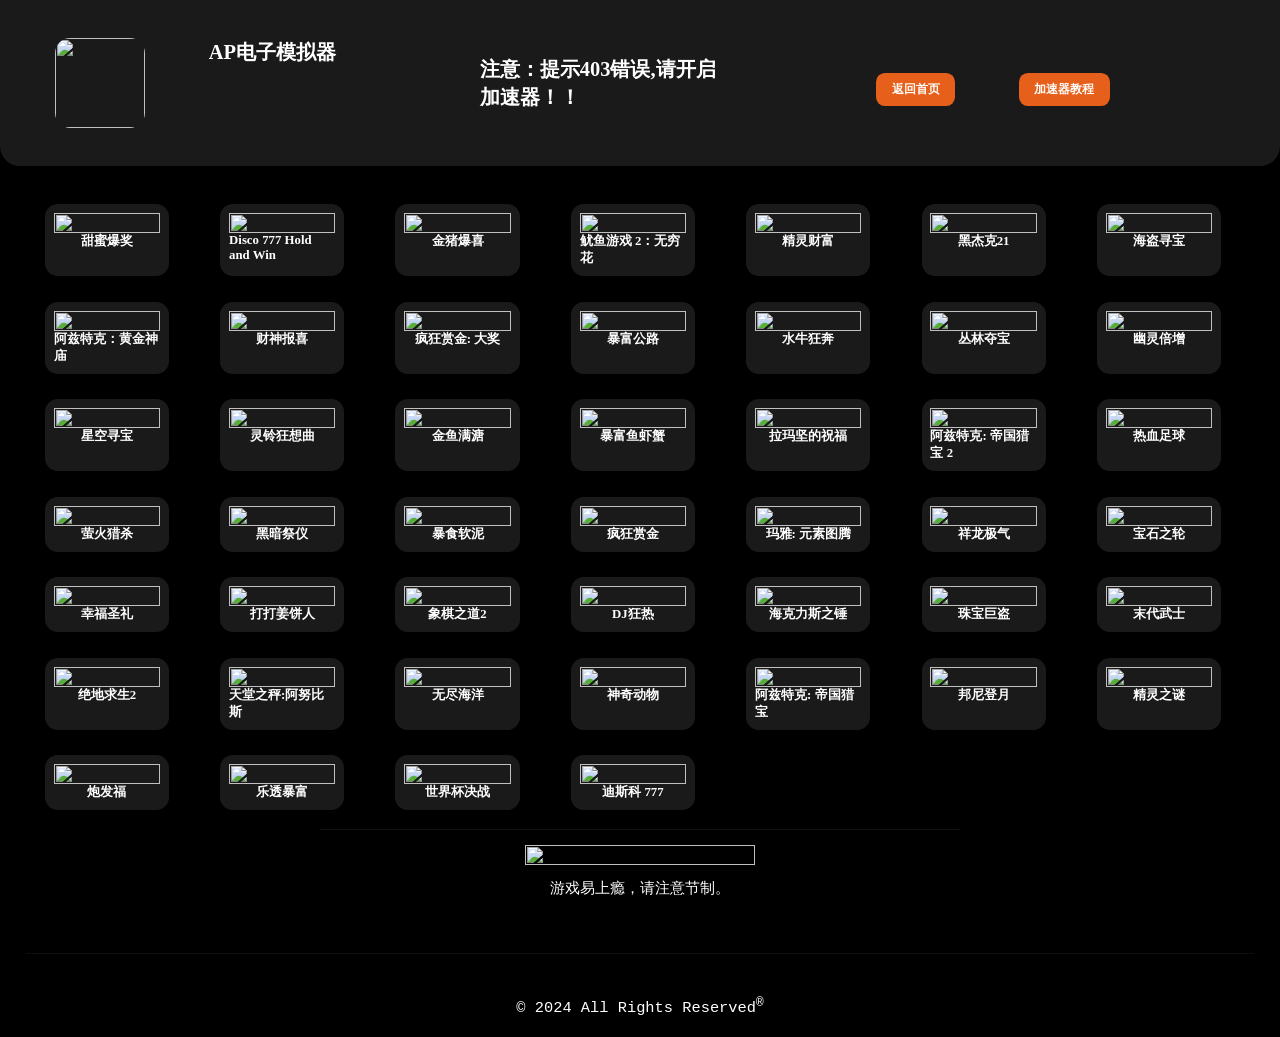
==== ap.html @ 50be2e32 "Update ap.html" ====
<html><head><meta http-equiv="Content-Type" content="text/html; charset=UTF-8">
    <meta name="viewport" content="width=device-width, initial-scale=1.0">
    <meta name="description" content="AP电子模拟器,PG电子模拟器,PG电子试玩">
    <meta name="keywords" content="AP电子模拟器">
    <meta name="author" content="AP电子模拟器">
    <title>AP电子模拟器</title>
    <link rel="stylesheet" href="./jdb/mnq.css">
    <link rel="icon" href="https://28q4.cc/files/upload/20240415103549451.png">
</head>
<body>
    <div class="box"><div class="header-BZDH86"><div class="header-BZDH86-1">
        <img src="https://28q4.cc/files/upload/20240415103549451.png" alt=""><div class="info">
		<h1>AP电子模拟器</h1><div class="yum"></div></div></div>
                <h1>注意：提示403错误,请开启加速器！！</h1>
                <div class="nav"><a href="https://zz124.my">返回首页</a>
                <a href="./tea1.html">加速器教程</a></div></div>
        <ul class="YF28-CC">
<li class="list"><a href="https://fun.dgkqzfhi.com/web/fun/launch?game=10068&lang=zh-CN"><img src="https://advantplay.com/static/images/icon/cn/games_icon_10068.png?v=1.0.72" alt=""><span>甜蜜爆奖</span></a></li>
<li class="list"><a href="https://fun.dgkqzfhi.com/web/fun/launch?game=10071&lang=zh-CN"><img src="https://advantplay.com/static/images/icon/cn/games_icon_10071.png?v=1.0.72" alt=""><span>Disco 777 Hold and Win</span></a></li>
<li class="list"><a href="https://fun.dgkqzfhi.com/web/fun/launch?game=10067&lang=zh-CN"><img src="https://advantplay.com/static/images/icon/cn/games_icon_10067.png?v=1.0.72" alt=""><span>金猪爆喜</span></a></li>
<li class="list"><a href="https://fun.dgkqzfhi.com/web/fun/launch?game=10069&lang=zh-CN"><img src="https://advantplay.com/static/images/icon/cn/games_icon_10069.png?v=1.0.72" alt=""><span>鱿鱼游戏 2：无穷花</span></a></li>
<li class="list"><a href="https://fun.dgkqzfhi.com/web/fun/launch?game=10066&lang=zh-CN"><img src="https://advantplay.com/static/images/icon/cn/games_icon_10066.png?v=1.0.72" alt=""><span>精灵财富</span></a></li>
<li class="list"><a href="https://fun.dgkqzfhi.com/web/fun/launch?game=10062&lang=zh-CN"><img src="https://advantplay.com/static/images/icon/cn/games_icon_10062.png?v=1.0.72" alt=""><span>黑杰克21</span></a></li>
<li class="list"><a href="https://fun.dgkqzfhi.com/web/fun/launch?game=10065&lang=zh-CN"><img src="https://advantplay.com/static/images/icon/cn/games_icon_10065.png?v=1.0.72" alt=""><span>海盗寻宝</span></a></li>
<li class="list"><a href="https://fun.dgkqzfhi.com/web/fun/launch?game=10064&lang=zh-CN"><img src="https://advantplay.com/static/images/icon/cn/games_icon_10064.png?v=1.0.72" alt=""><span>阿兹特克：黄金神庙</span></a></li>
<li class="list"><a href="https://fun.dgkqzfhi.com/web/fun/launch?game=10063&lang=zh-CN"><img src="https://advantplay.com/static/images/icon/cn/games_icon_10063.png?v=1.0.72" alt=""><span>财神报喜</span></a></li>
<li class="list"><a href="https://fun.dgkqzfhi.com/web/fun/launch?game=10060&lang=zh-CN"><img src="https://advantplay.com/static/images/icon/cn/games_icon_10060.png?v=1.0.72" alt=""><span>疯狂赏金: 大奖</span></a></li>
<li class="list"><a href="https://fun.dgkqzfhi.com/web/fun/launch?game=10058&lang=zh-CN"><img src="https://advantplay.com/static/images/icon/cn/games_icon_10058.png?v=1.0.72" alt=""><span>暴富公路</span></a></li>
<li class="list"><a href="https://fun.dgkqzfhi.com/web/fun/launch?game=10059&lang=zh-CN"><img src="https://advantplay.com/static/images/icon/cn/games_icon_10059.png?v=1.0.72" alt=""><span>水牛狂奔</span></a></li>
<li class="list"><a href="https://fun.dgkqzfhi.com/web/fun/launch?game=10061&lang=zh-CN"><img src="https://advantplay.com/static/images/icon/cn/games_icon_10061.png?v=1.0.72" alt=""><span>丛林夺宝</span></a></li>
<li class="list"><a href="https://fun.dgkqzfhi.com/web/fun/launch?game=10056&lang=zh-CN"><img src="https://advantplay.com/static/images/icon/cn/games_icon_10056.png?v=1.0.72" alt=""><span>幽灵倍增</span></a></li>
<li class="list"><a href="https://fun.dgkqzfhi.com/web/fun/launch?game=10055&lang=zh-CN"><img src="https://advantplay.com/static/images/icon/cn/games_icon_10055.png?v=1.0.72" alt=""><span>星空寻宝</span></a></li>
<li class="list"><a href="https://fun.dgkqzfhi.com/web/fun/launch?game=10057&lang=zh-CN"><img src="https://advantplay.com/static/images/icon/cn/games_icon_10057.png?v=1.0.72" alt=""><span>灵铃狂想曲</span></a></li>
<li class="list"><a href="https://fun.dgkqzfhi.com/web/fun/launch?game=10054&lang=zh-CN"><img src="https://advantplay.com/static/images/icon/cn/games_icon_10054.png?v=1.0.72" alt=""><span>金鱼满溏</span></a></li>
<li class="list"><a href="https://fun.dgkqzfhi.com/web/fun/launch?game=10050&lang=zh-CN"><img src="https://advantplay.com/static/images/icon/cn/games_icon_10050.png?v=1.0.72" alt=""><span>暴富鱼虾蟹</span></a></li>
<li class="list"><a href="https://fun.dgkqzfhi.com/web/fun/launch?game=10053&lang=zh-CN"><img src="https://advantplay.com/static/images/icon/cn/games_icon_10053.png?v=1.0.72" alt=""><span>拉玛坚的祝福</span></a></li>
<li class="list"><a href="https://fun.dgkqzfhi.com/web/fun/launch?game=10052&lang=zh-CN"><img src="https://advantplay.com/static/images/icon/cn/games_icon_10052.png?v=1.0.72" alt=""><span>阿兹特克: 帝国猎宝 2</span></a></li>
<li class="list"><a href="https://fun.dgkqzfhi.com/web/fun/launch?game=10051&lang=zh-CN"><img src="https://advantplay.com/static/images/icon/cn/games_icon_10051.png?v=1.0.72" alt=""><span>热血足球</span></a></li>
<li class="list"><a href="https://fun.dgkqzfhi.com/web/fun/launch?game=10049&lang=zh-CN"><img src="https://advantplay.com/static/images/icon/cn/games_icon_10049.png?v=1.0.72" alt=""><span>萤火猎杀</span></a></li>
<li class="list"><a href="https://fun.dgkqzfhi.com/web/fun/launch?game=10048&lang=zh-CN"><img src="https://advantplay.com/static/images/icon/cn/games_icon_10048.png?v=1.0.72" alt=""><span>黑暗祭仪</span></a></li>
<li class="list"><a href="https://fun.dgkqzfhi.com/web/fun/launch?game=10047&lang=zh-CN"><img src="https://advantplay.com/static/images/icon/cn/games_icon_10047.png?v=1.0.72" alt=""><span>暴食软泥</span></a></li>
<li class="list"><a href="https://fun.dgkqzfhi.com/web/fun/launch?game=10045&lang=zh-CN"><img src="https://advantplay.com/static/images/icon/cn/games_icon_10045.png?v=1.0.72" alt=""><span>疯狂赏金</span></a></li>
<li class="list"><a href="https://fun.dgkqzfhi.com/web/fun/launch?game=10046&lang=zh-CN"><img src="https://advantplay.com/static/images/icon/cn/games_icon_10046.png?v=1.0.72" alt=""><span>玛雅: 元素图腾</span></a></li>
<li class="list"><a href="https://fun.dgkqzfhi.com/web/fun/launch?game=10044&lang=zh-CN"><img src="https://advantplay.com/static/images/icon/cn/games_icon_10044.png?v=1.0.72" alt=""><span>祥龙极气</span></a></li>
<li class="list"><a href="https://fun.dgkqzfhi.com/web/fun/launch?game=20001&lang=zh-CN"><img src="https://advantplay.com/static/images/icon/cn/games_icon_mini03.png?v=1.0.72" alt=""><span>宝石之轮</span></a></li>
<li class="list"><a href="https://fun.dgkqzfhi.com/web/fun/launch?game=10041&lang=zh-CN"><img src="https://advantplay.com/static/images/icon/cn/games_icon_10041.png?v=1.0.72" alt=""><span>幸福圣礼</span></a></li>
<li class="list"><a href="https://fun.dgkqzfhi.com/web/fun/launch?game=10043&lang=zh-CN"><img src="https://advantplay.com/static/images/icon/cn/games_icon_10043.png?v=1.0.72" alt=""><span>打打姜饼人</span></a></li>
<li class="list"><a href="https://fun.dgkqzfhi.com/web/fun/launch?game=10042&lang=zh-CN"><img src="https://advantplay.com/static/images/icon/cn/games_icon_10042.png?v=1.0.72" alt=""><span>象棋之道2</span></a></li>
<li class="list"><a href="https://fun.dgkqzfhi.com/web/fun/launch?game=10037&lang=zh-CN"><img src="https://advantplay.com/static/images/icon/cn/games_icon_10037.png?v=1.0.72" alt=""><span>DJ狂热</span></a></li>
<li class="list"><a href="https://fun.dgkqzfhi.com/web/fun/launch?game=10040&lang=zh-CN"><img src="https://advantplay.com/static/images/icon/cn/games_icon_10040.png?v=1.0.72" alt=""><span>海克力斯之锤</span></a></li>
<li class="list"><a href="https://fun.dgkqzfhi.com/web/fun/launch?game=10039&lang=zh-CN"><img src="https://advantplay.com/static/images/icon/cn/games_icon_10039.png?v=1.0.72" alt=""><span>珠宝巨盗</span></a></li>
<li class="list"><a href="https://fun.dgkqzfhi.com/web/fun/launch?game=10038&lang=zh-CN"><img src="https://advantplay.com/static/images/icon/cn/games_icon_10038.png?v=1.0.72" alt=""><span>末代武士</span></a></li>
<li class="list"><a href="https://fun.dgkqzfhi.com/web/fun/launch?game=10036&lang=zh-CN"><img src="https://advantplay.com/static/images/icon/cn/games_icon_10036.png?v=1.0.72" alt=""><span>绝地求生2</span></a></li>
<li class="list"><a href="https://fun.dgkqzfhi.com/web/fun/launch?game=10035&lang=zh-CN"><img src="https://advantplay.com/static/images/icon/cn/games_icon_10035.png?v=1.0.72" alt=""><span>天堂之秤:阿努比斯</span></a></li>
<li class="list"><a href="https://fun.dgkqzfhi.com/web/fun/launch?game=10034&lang=zh-CN"><img src="https://advantplay.com/static/images/icon/cn/games_icon_10034.png?v=1.0.72" alt=""><span>无尽海洋</span></a></li>
<li class="list"><a href="https://fun.dgkqzfhi.com/web/fun/launch?game=10033&lang=zh-CN"><img src="https://advantplay.com/static/images/icon/cn/games_icon_10033.png?v=1.0.72" alt=""><span>神奇动物</span></a></li>
<li class="list"><a href="https://fun.dgkqzfhi.com/web/fun/launch?game=10022&lang=zh-CN"><img src="https://advantplay.com/static/images/icon/cn/games_icon_10022.png?v=1.0.72" alt=""><span>阿兹特克: 帝国猎宝</span></a></li>
<li class="list"><a href="https://fun.dgkqzfhi.com/web/fun/launch?game=10028&lang=zh-CN"><img src="https://advantplay.com/static/images/icon/cn/games_icon_10028.png?v=1.0.72" alt=""><span>邦尼登月</span></a></li>
<li class="list"><a href="https://fun.dgkqzfhi.com/web/fun/launch?game=10030&lang=zh-CN"><img src="https://advantplay.com/static/images/icon/cn/games_icon_10030.png?v=1.0.72" alt=""><span>精灵之谜</span></a></li>
<li class="list"><a href="https://fun.dgkqzfhi.com/web/fun/launch?game=10032&lang=zh-CN"><img src="https://advantplay.com/static/images/icon/cn/games_icon_10032.png?v=1.0.72" alt=""><span>炮发福</span></a></li>
<li class="list"><a href="https://fun.dgkqzfhi.com/web/fun/launch?game=10029&lang=zh-CN"><img src="https://advantplay.com/static/images/icon/cn/games_icon_10029.png?v=1.0.72" alt=""><span>乐透暴富</span></a></li>
<li class="list"><a href="https://fun.dgkqzfhi.com/web/fun/launch?game=10031&lang=zh-CN"><img src="https://advantplay.com/static/images/icon/cn/games_icon_10031.png?v=1.0.72" alt=""><span>世界杯决战</span></a></li>
<li class="list"><a href="https://fun.dgkqzfhi.com/web/fun/launch?game=10027&lang=zh-CN"><img src="https://advantplay.com/static/images/icon/cn/games_icon_10027.png?v=1.0.72" alt=""><span>迪斯科 777</span></a></li></ul>
        <div class="footer-sj"><div class="footer-img"><img src="https://38.12.3.194:9194/jdb_files/18.png" alt=""><p>游戏易上瘾，请注意节制。</p></div>
        <div class="footer-sj-YF28-CC"></div><span>© 2024 All Rights Reserved<sup>®</sup></span></div></div>
</body></html>
---- jdb/mnq.css ----
* {
    margin: 0;
    padding: 0;
}

body {
    overflow-x: hidden;
    font-family: 微软雅黑;
}

ul {
    list-style: none;
}

a {
    text-decoration: none;
    color: #FFF;
    font-weight: bold;
    font-size: 3.9vw;
    /* color: #FFF !important; */
}

ul,
p {
    margin: 0;
    padding: 0;
}

.pg-tips {
    margin-top: 3vw;
    font-size: 4.2vw;
    font-weight: bold;
}

h1 {
    font-size: 5vw;
    font-weight: bold;
}

.box {
    background-color: #000000;
}

.header-BZDH86 {
    background-color: #1a1a1a;
    display: flex;
    align-items: center;
    flex-direction: column;
    color: #FFF;
    padding: 3.5vw 4.3vw;
    padding-bottom: 0;
    box-shadow: 0 1px 6px 0 #000;
    border-radius: 0 0 20px 20px;
    overflow: hidden;
}

.header-BZDH86>.header-BZDH86-1 {
    width: 75%;
    display: flex;
    justify-content: space-between;
}

.header-BZDH86>.header-BZDH86-1>img {
    width: 25vw;
    height: 25vw;
    border-radius: 3vw;
    margin-right: 5vw;
}

.header-BZDH86>.header-BZDH86-1>.info {
    height: 25vw;
    display: flex;
    flex-direction: column;
    justify-content: space-between;
}

.nav {
    width: 100%;
    border-top: 2px solid #000;
    display: flex;
    justify-content: center;
    background-color: #1a1a1a;
    margin-top: 3vw;
    padding: 3vw;
}

.nav>a {
    color: #FFF;
    font-size: 4.2vw;
    padding: 2vw 5vw;
    background-color: #E6601B;
    border-radius: 3vw;
}

.nav>a:first-child {
    margin-right: 5vw;
    background-color: #E6601B;
}

.yum {
    /* background-color: rgba(134, 74, 249, .35); */
    border-radius: 3vw;
    display: flex;
    align-items: center;
    justify-content: center;
    padding: 3.5vw 0;
    font-size: 9vw;
    font-weight: bold;
}

.yum>span:first-child {
    color: #7B52FF;
    text-shadow: 0 0 2px #fff, 0 0 2px #fff, 0 0 2px #fff, 0 0 2px #fff, 0 0 2px #fff;
    font-family: Canva Sans, Noto Sans Variable, Noto Sans, -apple-system, BlinkMacSystemFont, Segoe UI, Helvetica, Arial, sans-serif;
    animation: scaleFont 2s infinite;
}


.gif {
    display: flex;
}

.gif>img {
    margin: 1vw auto;
    width: 90%;
    border-radius: 3vw;
}

.YF28-CC {
    display: flex;
    padding: 5vw 3vw;
    flex-wrap: wrap;
}

.YF28-CC>.list {
    width: 30%;
    background-color: #1a1a1a;
    border-radius: 2vw;
    margin: 3.5vw 1.5vw;
    box-shadow: 0 1px 6px 0 #000;
}

.YF28-CC>.list>a {
    width: 100%;
    display: flex;
    flex-direction: column;
    align-items: center;
    padding: 2vw;
    box-sizing: border-box;
}

.YF28-CC>.list>a>img {
    width: 100%;
}

.tips {
    margin-top: 6vw;
    margin-bottom: 1vw;
}

.q28-none {
    display: none;
}

.jdb-h1 {
    font-size: 5vw;
    font-weight: bold;
}

.footer-sj {
    color: #fff;
    margin: 0 auto;
    display: flex;
    flex-direction: column;
    align-items: center;
    transform: translateY(-20px);
    font-size: 3.5vw;
    font-family: ui-monospace, Menlo, Monaco, "Cascadia Mono", "Segoe UI Mono", "Roboto Mono", "Oxygen Mono", "Ubuntu Monospace", "Source Code Pro", "Fira Mono", "Droid Sans Mono", "Courier New", monospace;
}

.footer-sj>.footer-img {
    text-align: center;
    width: 96%;
    border-top: 1px solid rgba(43, 59, 74, .3);
    padding: 3.5vw 0;
}

.footer-sj>.footer-img>img {
    width: 60%;
}

.footer-sj>.footer-sj-YF28-CC {
    padding-top: 5vw;
    width: 96%;
    border-top: 1px solid rgba(43, 59, 74, .3);
    margin-bottom: 3vw;
    display: flex;
    justify-content: center;
}

.footer-sj>.footer-sj-YF28-CC>a {
    margin: 0 1.5vw;
}

.footer-sj>.footer-sj-YF28-CC>a>img {
    width: 7.9vw;
}

@media screen and (min-width: 1200px) {
    .pg-tips {
        display: none;
    }
    .jdb-h1 {
        font-size: 1.5vw;
        font-weight: bold;
    }
    a {
        font-size: 1vw;
    }
    h1 {
        font-size: 1.6vw;
    }
    .yum {
        border-radius: 3vw;
        padding: 3.5vw 0;
        font-size: 2.7vw;
        font-weight: bold;
    }
    .yum>span:first-child {
        animation: scaleFont 2s infinite;
    }
    @keyframes scaleFont {
        0%,
        20%,
        50%,
        80%,
        100% {
            transform: translateY(0) scale(1);
            /* 初始位置和每次跳动的高度，同时取消旋转 */
        }
        40% {
            transform: translateY(-1vw) scale(1.05);
            /* 跳起的高度，同时逆时针旋转 */
        }
        60% {
            transform: translateY(-.6vw) scale(1);
            /* 落下的高度，同时顺时针旋转 */
        }
    }
    .nav {
        width: 50%;
        margin-top: 1vw;
        justify-content: flex-end;
        border-top: none;
    }
    .nav>a {
        font-size: .9vw;
        padding: .7vw 1.2vw;
        border-radius: .7vw;
    }
    .nav>a:nth-child(2) {
        margin-right: 6vw;
    }
    .header-BZDH86 {
        padding: 1.7vw 4.3vw;
        flex-direction: row;
        justify-content: space-between;
    }
    .header-BZDH86>.header-BZDH86-1 {
        width: 50%;
        justify-content: start;
    }
    .header-BZDH86>.header-BZDH86-1>img {
        width: 7vw;
        height: 7vw;
        border-radius: 1.2vw;
        margin-right: 5vw;
    }
    .header-BZDH86>.header-BZDH86-1>.info {
        height: 7vw;
    }
    .yum {
        border-radius: 1.2vw;
        padding: 1vw 0;
    }
    p {
        margin: 1vw !important;
    }
    .gif {
        width: 100%;
        display: flex;
        justify-content: space-between;
    }
    .q28-none {
        display: block;
    }
    .gif>img {
        width: 22%;
        margin: .7vw;
        border-radius: 1vw;
    }
    .YF28-CC {
        padding: 2vw 1.5vw;
    }
    .YF28-CC>.list {
        width: 10%;
        border-radius: 1vw;
        margin: 1vw 2vw;
    }
    .YF28-CC>.list>a {
        padding: .7vw;
    }
    .tips {
        margin-top: 6vw;
        margin-bottom: 1vw;
    }
    .footer-sj {
        font-size: 1.2vw;
    }
    .footer-sj>.footer-sj-YF28-CC {
        margin-top: 2vw;
        padding-top: 2vw;
        margin-bottom: 1.2vw;
    }
    .footer-sj>.footer-sj-YF28-CC>a>img {
        width: 2vw;
    }
    .footer-sj>.footer-img {
        text-align: center;
        width: 50%;
        border-top: 1px solid rgba(43, 59, 74, .3);
        padding: 1.2vw 0;
    }
    .footer-sj>.footer-img>img {
        width: 60%;
    }
}
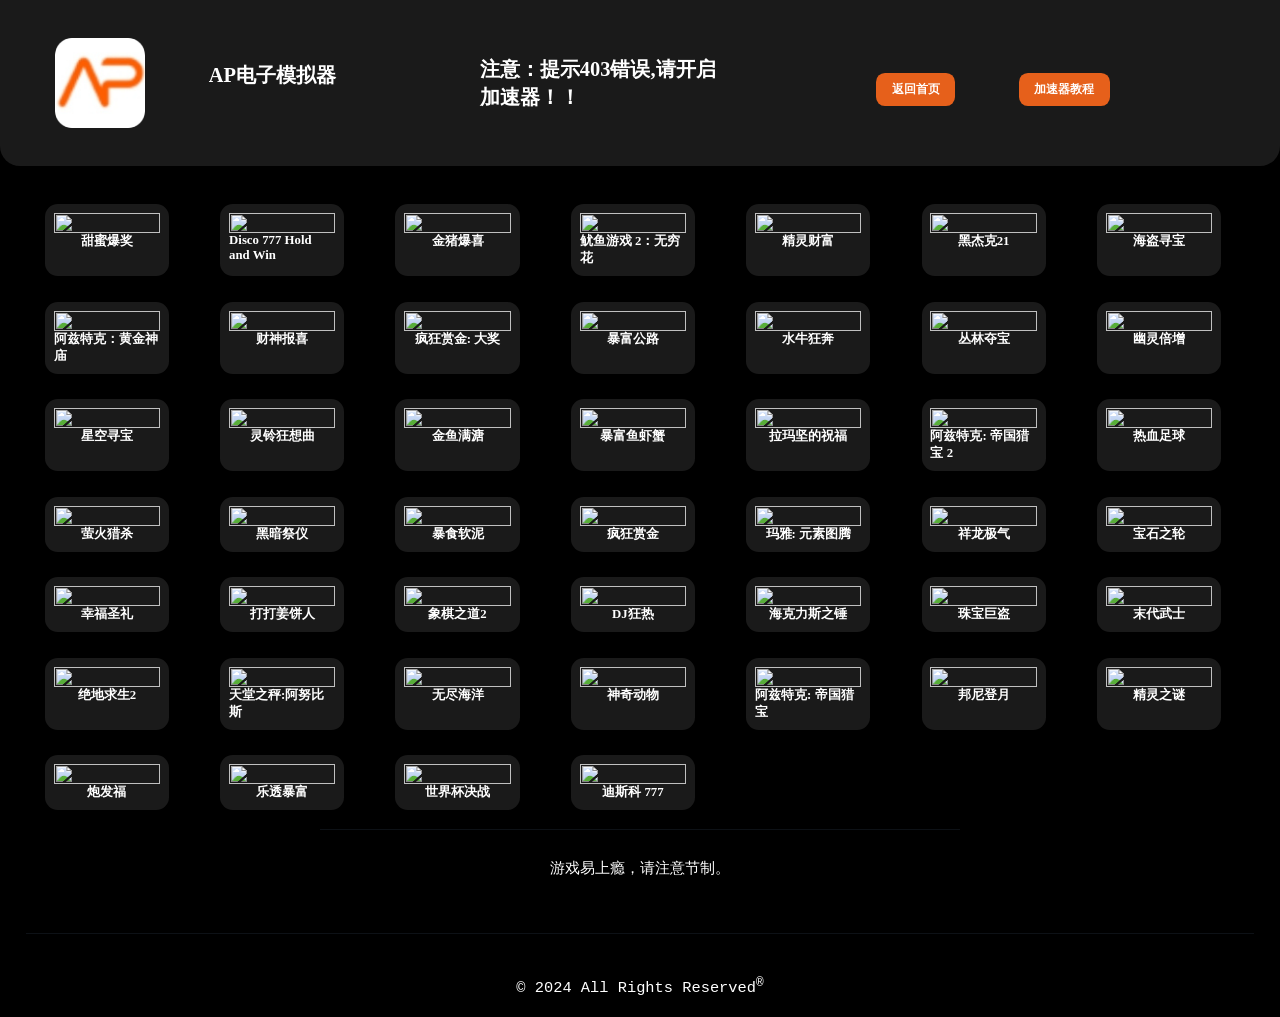
==== commit 8cb627ba: "Add files via upload" ====
--- a/ap.html
+++ b/ap.html
@@ -5,15 +5,15 @@
     <meta name="author" content="AP电子模拟器">
     <title>AP电子模拟器</title>
     <link rel="stylesheet" href="./jdb/mnq.css">
-    <link rel="icon" href="https://28q4.cc/files/upload/20240415103549451.png">
+    <link rel="icon" href="./tp/play.jpg">
 </head>
 <body>
     <div class="box"><div class="header-BZDH86"><div class="header-BZDH86-1">
-        <img src="https://28q4.cc/files/upload/20240415103549451.png" alt=""><div class="info">
-		<h1>AP电子模拟器</h1><div class="yum"></div></div></div>
+        <img src="./tp/ap.png" alt=""><div class="info">
+		<h1><br>AP电子模拟器</h1><div class="yum"></div></div></div>
                 <h1>注意：提示403错误,请开启加速器！！</h1>
-                <div class="nav"><a href="https://zz124.my">返回首页</a>
-                <a href="./tea1.html">加速器教程</a></div></div>
+                <div class="nav"><a href="index.html">返回首页</a>
+                <a href="tea1.html">加速器教程</a></div></div>
         <ul class="YF28-CC">
 <li class="list"><a href="https://fun.dgkqzfhi.com/web/fun/launch?game=10068&lang=zh-CN"><img src="https://advantplay.com/static/images/icon/cn/games_icon_10068.png?v=1.0.72" alt=""><span>甜蜜爆奖</span></a></li>
 <li class="list"><a href="https://fun.dgkqzfhi.com/web/fun/launch?game=10071&lang=zh-CN"><img src="https://advantplay.com/static/images/icon/cn/games_icon_10071.png?v=1.0.72" alt=""><span>Disco 777 Hold and Win</span></a></li>
@@ -61,6 +61,6 @@
 <li class="list"><a href="https://fun.dgkqzfhi.com/web/fun/launch?game=10029&lang=zh-CN"><img src="https://advantplay.com/static/images/icon/cn/games_icon_10029.png?v=1.0.72" alt=""><span>乐透暴富</span></a></li>
 <li class="list"><a href="https://fun.dgkqzfhi.com/web/fun/launch?game=10031&lang=zh-CN"><img src="https://advantplay.com/static/images/icon/cn/games_icon_10031.png?v=1.0.72" alt=""><span>世界杯决战</span></a></li>
 <li class="list"><a href="https://fun.dgkqzfhi.com/web/fun/launch?game=10027&lang=zh-CN"><img src="https://advantplay.com/static/images/icon/cn/games_icon_10027.png?v=1.0.72" alt=""><span>迪斯科 777</span></a></li></ul>
-        <div class="footer-sj"><div class="footer-img"><img src="https://38.12.3.194:9194/jdb_files/18.png" alt=""><p>游戏易上瘾，请注意节制。</p></div>
+        <div class="footer-sj"><div class="footer-img"><p>游戏易上瘾，请注意节制。</p></div>
         <div class="footer-sj-YF28-CC"></div><span>© 2024 All Rights Reserved<sup>®</sup></span></div></div>
 </body></html>
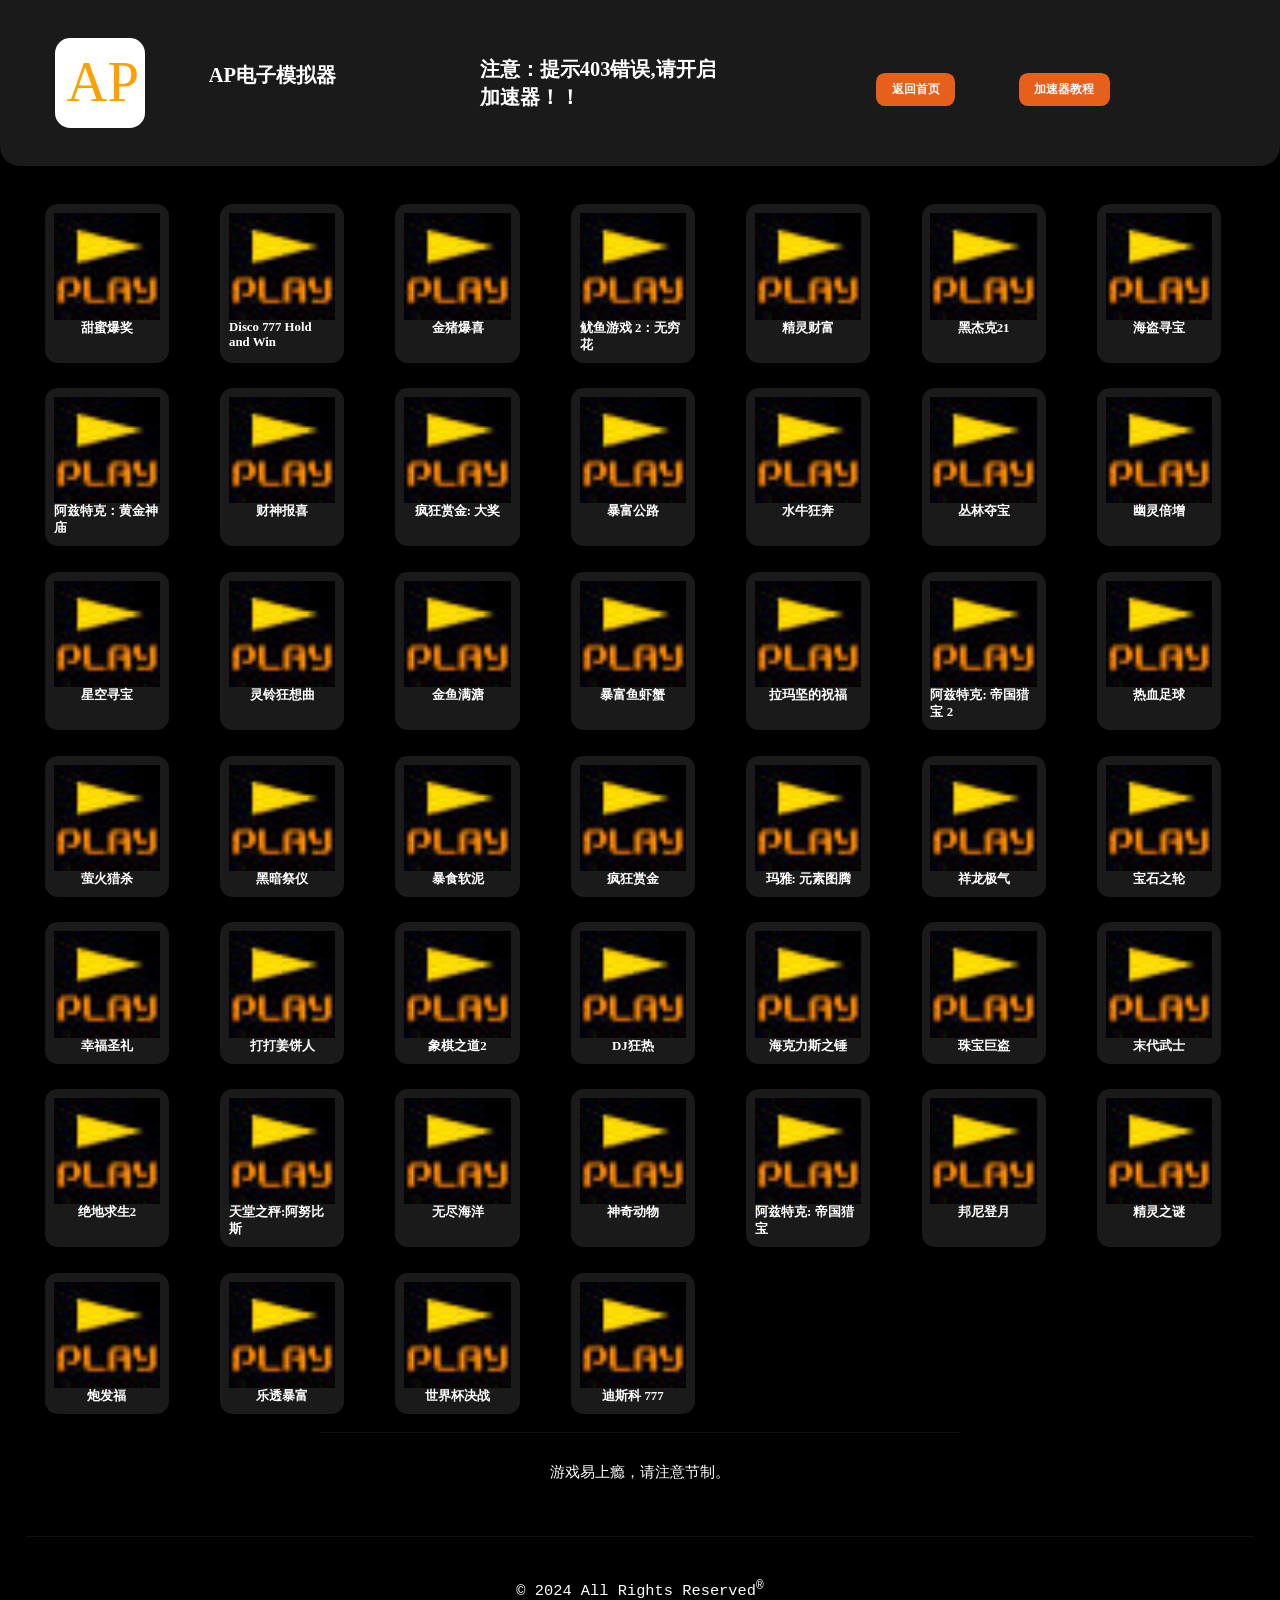
==== commit eba3f192: "Add files via upload" ====
--- a/ap.html
+++ b/ap.html
@@ -9,58 +9,58 @@
 </head>
 <body>
     <div class="box"><div class="header-BZDH86"><div class="header-BZDH86-1">
-        <img src="./tp/ap.png" alt=""><div class="info">
+        <img src="./tp/ap.svg" alt=""><div class="info">
 		<h1><br>AP电子模拟器</h1><div class="yum"></div></div></div>
                 <h1>注意：提示403错误,请开启加速器！！</h1>
                 <div class="nav"><a href="index.html">返回首页</a>
                 <a href="tea1.html">加速器教程</a></div></div>
         <ul class="YF28-CC">
-<li class="list"><a href="https://fun.dgkqzfhi.com/web/fun/launch?game=10068&lang=zh-CN"><img src="https://advantplay.com/static/images/icon/cn/games_icon_10068.png?v=1.0.72" alt=""><span>甜蜜爆奖</span></a></li>
-<li class="list"><a href="https://fun.dgkqzfhi.com/web/fun/launch?game=10071&lang=zh-CN"><img src="https://advantplay.com/static/images/icon/cn/games_icon_10071.png?v=1.0.72" alt=""><span>Disco 777 Hold and Win</span></a></li>
-<li class="list"><a href="https://fun.dgkqzfhi.com/web/fun/launch?game=10067&lang=zh-CN"><img src="https://advantplay.com/static/images/icon/cn/games_icon_10067.png?v=1.0.72" alt=""><span>金猪爆喜</span></a></li>
-<li class="list"><a href="https://fun.dgkqzfhi.com/web/fun/launch?game=10069&lang=zh-CN"><img src="https://advantplay.com/static/images/icon/cn/games_icon_10069.png?v=1.0.72" alt=""><span>鱿鱼游戏 2：无穷花</span></a></li>
-<li class="list"><a href="https://fun.dgkqzfhi.com/web/fun/launch?game=10066&lang=zh-CN"><img src="https://advantplay.com/static/images/icon/cn/games_icon_10066.png?v=1.0.72" alt=""><span>精灵财富</span></a></li>
-<li class="list"><a href="https://fun.dgkqzfhi.com/web/fun/launch?game=10062&lang=zh-CN"><img src="https://advantplay.com/static/images/icon/cn/games_icon_10062.png?v=1.0.72" alt=""><span>黑杰克21</span></a></li>
-<li class="list"><a href="https://fun.dgkqzfhi.com/web/fun/launch?game=10065&lang=zh-CN"><img src="https://advantplay.com/static/images/icon/cn/games_icon_10065.png?v=1.0.72" alt=""><span>海盗寻宝</span></a></li>
-<li class="list"><a href="https://fun.dgkqzfhi.com/web/fun/launch?game=10064&lang=zh-CN"><img src="https://advantplay.com/static/images/icon/cn/games_icon_10064.png?v=1.0.72" alt=""><span>阿兹特克：黄金神庙</span></a></li>
-<li class="list"><a href="https://fun.dgkqzfhi.com/web/fun/launch?game=10063&lang=zh-CN"><img src="https://advantplay.com/static/images/icon/cn/games_icon_10063.png?v=1.0.72" alt=""><span>财神报喜</span></a></li>
-<li class="list"><a href="https://fun.dgkqzfhi.com/web/fun/launch?game=10060&lang=zh-CN"><img src="https://advantplay.com/static/images/icon/cn/games_icon_10060.png?v=1.0.72" alt=""><span>疯狂赏金: 大奖</span></a></li>
-<li class="list"><a href="https://fun.dgkqzfhi.com/web/fun/launch?game=10058&lang=zh-CN"><img src="https://advantplay.com/static/images/icon/cn/games_icon_10058.png?v=1.0.72" alt=""><span>暴富公路</span></a></li>
-<li class="list"><a href="https://fun.dgkqzfhi.com/web/fun/launch?game=10059&lang=zh-CN"><img src="https://advantplay.com/static/images/icon/cn/games_icon_10059.png?v=1.0.72" alt=""><span>水牛狂奔</span></a></li>
-<li class="list"><a href="https://fun.dgkqzfhi.com/web/fun/launch?game=10061&lang=zh-CN"><img src="https://advantplay.com/static/images/icon/cn/games_icon_10061.png?v=1.0.72" alt=""><span>丛林夺宝</span></a></li>
-<li class="list"><a href="https://fun.dgkqzfhi.com/web/fun/launch?game=10056&lang=zh-CN"><img src="https://advantplay.com/static/images/icon/cn/games_icon_10056.png?v=1.0.72" alt=""><span>幽灵倍增</span></a></li>
-<li class="list"><a href="https://fun.dgkqzfhi.com/web/fun/launch?game=10055&lang=zh-CN"><img src="https://advantplay.com/static/images/icon/cn/games_icon_10055.png?v=1.0.72" alt=""><span>星空寻宝</span></a></li>
-<li class="list"><a href="https://fun.dgkqzfhi.com/web/fun/launch?game=10057&lang=zh-CN"><img src="https://advantplay.com/static/images/icon/cn/games_icon_10057.png?v=1.0.72" alt=""><span>灵铃狂想曲</span></a></li>
-<li class="list"><a href="https://fun.dgkqzfhi.com/web/fun/launch?game=10054&lang=zh-CN"><img src="https://advantplay.com/static/images/icon/cn/games_icon_10054.png?v=1.0.72" alt=""><span>金鱼满溏</span></a></li>
-<li class="list"><a href="https://fun.dgkqzfhi.com/web/fun/launch?game=10050&lang=zh-CN"><img src="https://advantplay.com/static/images/icon/cn/games_icon_10050.png?v=1.0.72" alt=""><span>暴富鱼虾蟹</span></a></li>
-<li class="list"><a href="https://fun.dgkqzfhi.com/web/fun/launch?game=10053&lang=zh-CN"><img src="https://advantplay.com/static/images/icon/cn/games_icon_10053.png?v=1.0.72" alt=""><span>拉玛坚的祝福</span></a></li>
-<li class="list"><a href="https://fun.dgkqzfhi.com/web/fun/launch?game=10052&lang=zh-CN"><img src="https://advantplay.com/static/images/icon/cn/games_icon_10052.png?v=1.0.72" alt=""><span>阿兹特克: 帝国猎宝 2</span></a></li>
-<li class="list"><a href="https://fun.dgkqzfhi.com/web/fun/launch?game=10051&lang=zh-CN"><img src="https://advantplay.com/static/images/icon/cn/games_icon_10051.png?v=1.0.72" alt=""><span>热血足球</span></a></li>
-<li class="list"><a href="https://fun.dgkqzfhi.com/web/fun/launch?game=10049&lang=zh-CN"><img src="https://advantplay.com/static/images/icon/cn/games_icon_10049.png?v=1.0.72" alt=""><span>萤火猎杀</span></a></li>
-<li class="list"><a href="https://fun.dgkqzfhi.com/web/fun/launch?game=10048&lang=zh-CN"><img src="https://advantplay.com/static/images/icon/cn/games_icon_10048.png?v=1.0.72" alt=""><span>黑暗祭仪</span></a></li>
-<li class="list"><a href="https://fun.dgkqzfhi.com/web/fun/launch?game=10047&lang=zh-CN"><img src="https://advantplay.com/static/images/icon/cn/games_icon_10047.png?v=1.0.72" alt=""><span>暴食软泥</span></a></li>
-<li class="list"><a href="https://fun.dgkqzfhi.com/web/fun/launch?game=10045&lang=zh-CN"><img src="https://advantplay.com/static/images/icon/cn/games_icon_10045.png?v=1.0.72" alt=""><span>疯狂赏金</span></a></li>
-<li class="list"><a href="https://fun.dgkqzfhi.com/web/fun/launch?game=10046&lang=zh-CN"><img src="https://advantplay.com/static/images/icon/cn/games_icon_10046.png?v=1.0.72" alt=""><span>玛雅: 元素图腾</span></a></li>
-<li class="list"><a href="https://fun.dgkqzfhi.com/web/fun/launch?game=10044&lang=zh-CN"><img src="https://advantplay.com/static/images/icon/cn/games_icon_10044.png?v=1.0.72" alt=""><span>祥龙极气</span></a></li>
-<li class="list"><a href="https://fun.dgkqzfhi.com/web/fun/launch?game=20001&lang=zh-CN"><img src="https://advantplay.com/static/images/icon/cn/games_icon_mini03.png?v=1.0.72" alt=""><span>宝石之轮</span></a></li>
-<li class="list"><a href="https://fun.dgkqzfhi.com/web/fun/launch?game=10041&lang=zh-CN"><img src="https://advantplay.com/static/images/icon/cn/games_icon_10041.png?v=1.0.72" alt=""><span>幸福圣礼</span></a></li>
-<li class="list"><a href="https://fun.dgkqzfhi.com/web/fun/launch?game=10043&lang=zh-CN"><img src="https://advantplay.com/static/images/icon/cn/games_icon_10043.png?v=1.0.72" alt=""><span>打打姜饼人</span></a></li>
-<li class="list"><a href="https://fun.dgkqzfhi.com/web/fun/launch?game=10042&lang=zh-CN"><img src="https://advantplay.com/static/images/icon/cn/games_icon_10042.png?v=1.0.72" alt=""><span>象棋之道2</span></a></li>
-<li class="list"><a href="https://fun.dgkqzfhi.com/web/fun/launch?game=10037&lang=zh-CN"><img src="https://advantplay.com/static/images/icon/cn/games_icon_10037.png?v=1.0.72" alt=""><span>DJ狂热</span></a></li>
-<li class="list"><a href="https://fun.dgkqzfhi.com/web/fun/launch?game=10040&lang=zh-CN"><img src="https://advantplay.com/static/images/icon/cn/games_icon_10040.png?v=1.0.72" alt=""><span>海克力斯之锤</span></a></li>
-<li class="list"><a href="https://fun.dgkqzfhi.com/web/fun/launch?game=10039&lang=zh-CN"><img src="https://advantplay.com/static/images/icon/cn/games_icon_10039.png?v=1.0.72" alt=""><span>珠宝巨盗</span></a></li>
-<li class="list"><a href="https://fun.dgkqzfhi.com/web/fun/launch?game=10038&lang=zh-CN"><img src="https://advantplay.com/static/images/icon/cn/games_icon_10038.png?v=1.0.72" alt=""><span>末代武士</span></a></li>
-<li class="list"><a href="https://fun.dgkqzfhi.com/web/fun/launch?game=10036&lang=zh-CN"><img src="https://advantplay.com/static/images/icon/cn/games_icon_10036.png?v=1.0.72" alt=""><span>绝地求生2</span></a></li>
-<li class="list"><a href="https://fun.dgkqzfhi.com/web/fun/launch?game=10035&lang=zh-CN"><img src="https://advantplay.com/static/images/icon/cn/games_icon_10035.png?v=1.0.72" alt=""><span>天堂之秤:阿努比斯</span></a></li>
-<li class="list"><a href="https://fun.dgkqzfhi.com/web/fun/launch?game=10034&lang=zh-CN"><img src="https://advantplay.com/static/images/icon/cn/games_icon_10034.png?v=1.0.72" alt=""><span>无尽海洋</span></a></li>
-<li class="list"><a href="https://fun.dgkqzfhi.com/web/fun/launch?game=10033&lang=zh-CN"><img src="https://advantplay.com/static/images/icon/cn/games_icon_10033.png?v=1.0.72" alt=""><span>神奇动物</span></a></li>
-<li class="list"><a href="https://fun.dgkqzfhi.com/web/fun/launch?game=10022&lang=zh-CN"><img src="https://advantplay.com/static/images/icon/cn/games_icon_10022.png?v=1.0.72" alt=""><span>阿兹特克: 帝国猎宝</span></a></li>
-<li class="list"><a href="https://fun.dgkqzfhi.com/web/fun/launch?game=10028&lang=zh-CN"><img src="https://advantplay.com/static/images/icon/cn/games_icon_10028.png?v=1.0.72" alt=""><span>邦尼登月</span></a></li>
-<li class="list"><a href="https://fun.dgkqzfhi.com/web/fun/launch?game=10030&lang=zh-CN"><img src="https://advantplay.com/static/images/icon/cn/games_icon_10030.png?v=1.0.72" alt=""><span>精灵之谜</span></a></li>
-<li class="list"><a href="https://fun.dgkqzfhi.com/web/fun/launch?game=10032&lang=zh-CN"><img src="https://advantplay.com/static/images/icon/cn/games_icon_10032.png?v=1.0.72" alt=""><span>炮发福</span></a></li>
-<li class="list"><a href="https://fun.dgkqzfhi.com/web/fun/launch?game=10029&lang=zh-CN"><img src="https://advantplay.com/static/images/icon/cn/games_icon_10029.png?v=1.0.72" alt=""><span>乐透暴富</span></a></li>
-<li class="list"><a href="https://fun.dgkqzfhi.com/web/fun/launch?game=10031&lang=zh-CN"><img src="https://advantplay.com/static/images/icon/cn/games_icon_10031.png?v=1.0.72" alt=""><span>世界杯决战</span></a></li>
-<li class="list"><a href="https://fun.dgkqzfhi.com/web/fun/launch?game=10027&lang=zh-CN"><img src="https://advantplay.com/static/images/icon/cn/games_icon_10027.png?v=1.0.72" alt=""><span>迪斯科 777</span></a></li></ul>
+<li class="list"><a href="https://fun.dgkqzfhi.com/web/fun/launch?game=10068&lang=zh-CN"><img src="./tp/play.jpg" alt=""><span>甜蜜爆奖</span></a></li>
+<li class="list"><a href="https://fun.dgkqzfhi.com/web/fun/launch?game=10071&lang=zh-CN"><img src="./tp/play.jpg" alt=""><span>Disco 777 Hold and Win</span></a></li>
+<li class="list"><a href="https://fun.dgkqzfhi.com/web/fun/launch?game=10067&lang=zh-CN"><img src="./tp/play.jpg" alt=""><span>金猪爆喜</span></a></li>
+<li class="list"><a href="https://fun.dgkqzfhi.com/web/fun/launch?game=10069&lang=zh-CN"><img src="./tp/play.jpg" alt=""><span>鱿鱼游戏 2：无穷花</span></a></li>
+<li class="list"><a href="https://fun.dgkqzfhi.com/web/fun/launch?game=10066&lang=zh-CN"><img src="./tp/play.jpg" alt=""><span>精灵财富</span></a></li>
+<li class="list"><a href="https://fun.dgkqzfhi.com/web/fun/launch?game=10062&lang=zh-CN"><img src="./tp/play.jpg" alt=""><span>黑杰克21</span></a></li>
+<li class="list"><a href="https://fun.dgkqzfhi.com/web/fun/launch?game=10065&lang=zh-CN"><img src="./tp/play.jpg" alt=""><span>海盗寻宝</span></a></li>
+<li class="list"><a href="https://fun.dgkqzfhi.com/web/fun/launch?game=10064&lang=zh-CN"><img src="./tp/play.jpg" alt=""><span>阿兹特克：黄金神庙</span></a></li>
+<li class="list"><a href="https://fun.dgkqzfhi.com/web/fun/launch?game=10063&lang=zh-CN"><img src="./tp/play.jpg" alt=""><span>财神报喜</span></a></li>
+<li class="list"><a href="https://fun.dgkqzfhi.com/web/fun/launch?game=10060&lang=zh-CN"><img src="./tp/play.jpg" alt=""><span>疯狂赏金: 大奖</span></a></li>
+<li class="list"><a href="https://fun.dgkqzfhi.com/web/fun/launch?game=10058&lang=zh-CN"><img src="./tp/play.jpg" alt=""><span>暴富公路</span></a></li>
+<li class="list"><a href="https://fun.dgkqzfhi.com/web/fun/launch?game=10059&lang=zh-CN"><img src="./tp/play.jpg" alt=""><span>水牛狂奔</span></a></li>
+<li class="list"><a href="https://fun.dgkqzfhi.com/web/fun/launch?game=10061&lang=zh-CN"><img src="./tp/play.jpg" alt=""><span>丛林夺宝</span></a></li>
+<li class="list"><a href="https://fun.dgkqzfhi.com/web/fun/launch?game=10056&lang=zh-CN"><img src="./tp/play.jpg" alt=""><span>幽灵倍增</span></a></li>
+<li class="list"><a href="https://fun.dgkqzfhi.com/web/fun/launch?game=10055&lang=zh-CN"><img src="./tp/play.jpg" alt=""><span>星空寻宝</span></a></li>
+<li class="list"><a href="https://fun.dgkqzfhi.com/web/fun/launch?game=10057&lang=zh-CN"><img src="./tp/play.jpg" alt=""><span>灵铃狂想曲</span></a></li>
+<li class="list"><a href="https://fun.dgkqzfhi.com/web/fun/launch?game=10054&lang=zh-CN"><img src="./tp/play.jpg" alt=""><span>金鱼满溏</span></a></li>
+<li class="list"><a href="https://fun.dgkqzfhi.com/web/fun/launch?game=10050&lang=zh-CN"><img src="./tp/play.jpg" alt=""><span>暴富鱼虾蟹</span></a></li>
+<li class="list"><a href="https://fun.dgkqzfhi.com/web/fun/launch?game=10053&lang=zh-CN"><img src="./tp/play.jpg" alt=""><span>拉玛坚的祝福</span></a></li>
+<li class="list"><a href="https://fun.dgkqzfhi.com/web/fun/launch?game=10052&lang=zh-CN"><img src="./tp/play.jpg" alt=""><span>阿兹特克: 帝国猎宝 2</span></a></li>
+<li class="list"><a href="https://fun.dgkqzfhi.com/web/fun/launch?game=10051&lang=zh-CN"><img src="./tp/play.jpg" alt=""><span>热血足球</span></a></li>
+<li class="list"><a href="https://fun.dgkqzfhi.com/web/fun/launch?game=10049&lang=zh-CN"><img src="./tp/play.jpg" alt=""><span>萤火猎杀</span></a></li>
+<li class="list"><a href="https://fun.dgkqzfhi.com/web/fun/launch?game=10048&lang=zh-CN"><img src="./tp/play.jpg" alt=""><span>黑暗祭仪</span></a></li>
+<li class="list"><a href="https://fun.dgkqzfhi.com/web/fun/launch?game=10047&lang=zh-CN"><img src="./tp/play.jpg" alt=""><span>暴食软泥</span></a></li>
+<li class="list"><a href="https://fun.dgkqzfhi.com/web/fun/launch?game=10045&lang=zh-CN"><img src="./tp/play.jpg" alt=""><span>疯狂赏金</span></a></li>
+<li class="list"><a href="https://fun.dgkqzfhi.com/web/fun/launch?game=10046&lang=zh-CN"><img src="./tp/play.jpg" alt=""><span>玛雅: 元素图腾</span></a></li>
+<li class="list"><a href="https://fun.dgkqzfhi.com/web/fun/launch?game=10044&lang=zh-CN"><img src="./tp/play.jpg" alt=""><span>祥龙极气</span></a></li>
+<li class="list"><a href="https://fun.dgkqzfhi.com/web/fun/launch?game=20001&lang=zh-CN"><img src="./tp/play.jpg" alt=""><span>宝石之轮</span></a></li>
+<li class="list"><a href="https://fun.dgkqzfhi.com/web/fun/launch?game=10041&lang=zh-CN"><img src="./tp/play.jpg" alt=""><span>幸福圣礼</span></a></li>
+<li class="list"><a href="https://fun.dgkqzfhi.com/web/fun/launch?game=10043&lang=zh-CN"><img src="./tp/play.jpg" alt=""><span>打打姜饼人</span></a></li>
+<li class="list"><a href="https://fun.dgkqzfhi.com/web/fun/launch?game=10042&lang=zh-CN"><img src="./tp/play.jpg" alt=""><span>象棋之道2</span></a></li>
+<li class="list"><a href="https://fun.dgkqzfhi.com/web/fun/launch?game=10037&lang=zh-CN"><img src="./tp/play.jpg" alt=""><span>DJ狂热</span></a></li>
+<li class="list"><a href="https://fun.dgkqzfhi.com/web/fun/launch?game=10040&lang=zh-CN"><img src="./tp/play.jpg" alt=""><span>海克力斯之锤</span></a></li>
+<li class="list"><a href="https://fun.dgkqzfhi.com/web/fun/launch?game=10039&lang=zh-CN"><img src="./tp/play.jpg" alt=""><span>珠宝巨盗</span></a></li>
+<li class="list"><a href="https://fun.dgkqzfhi.com/web/fun/launch?game=10038&lang=zh-CN"><img src="./tp/play.jpg" alt=""><span>末代武士</span></a></li>
+<li class="list"><a href="https://fun.dgkqzfhi.com/web/fun/launch?game=10036&lang=zh-CN"><img src="./tp/play.jpg" alt=""><span>绝地求生2</span></a></li>
+<li class="list"><a href="https://fun.dgkqzfhi.com/web/fun/launch?game=10035&lang=zh-CN"><img src="./tp/play.jpg" alt=""><span>天堂之秤:阿努比斯</span></a></li>
+<li class="list"><a href="https://fun.dgkqzfhi.com/web/fun/launch?game=10034&lang=zh-CN"><img src="./tp/play.jpg" alt=""><span>无尽海洋</span></a></li>
+<li class="list"><a href="https://fun.dgkqzfhi.com/web/fun/launch?game=10033&lang=zh-CN"><img src="./tp/play.jpg" alt=""><span>神奇动物</span></a></li>
+<li class="list"><a href="https://fun.dgkqzfhi.com/web/fun/launch?game=10022&lang=zh-CN"><img src="./tp/play.jpg" alt=""><span>阿兹特克: 帝国猎宝</span></a></li>
+<li class="list"><a href="https://fun.dgkqzfhi.com/web/fun/launch?game=10028&lang=zh-CN"><img src="./tp/play.jpg" alt=""><span>邦尼登月</span></a></li>
+<li class="list"><a href="https://fun.dgkqzfhi.com/web/fun/launch?game=10030&lang=zh-CN"><img src="./tp/play.jpg" alt=""><span>精灵之谜</span></a></li>
+<li class="list"><a href="https://fun.dgkqzfhi.com/web/fun/launch?game=10032&lang=zh-CN"><img src="./tp/play.jpg" alt=""><span>炮发福</span></a></li>
+<li class="list"><a href="https://fun.dgkqzfhi.com/web/fun/launch?game=10029&lang=zh-CN"><img src="./tp/play.jpg" alt=""><span>乐透暴富</span></a></li>
+<li class="list"><a href="https://fun.dgkqzfhi.com/web/fun/launch?game=10031&lang=zh-CN"><img src="./tp/play.jpg" alt=""><span>世界杯决战</span></a></li>
+<li class="list"><a href="https://fun.dgkqzfhi.com/web/fun/launch?game=10027&lang=zh-CN"><img src="./tp/play.jpg" alt=""><span>迪斯科 777</span></a></li></ul>
         <div class="footer-sj"><div class="footer-img"><p>游戏易上瘾，请注意节制。</p></div>
         <div class="footer-sj-YF28-CC"></div><span>© 2024 All Rights Reserved<sup>®</sup></span></div></div>
 </body></html>
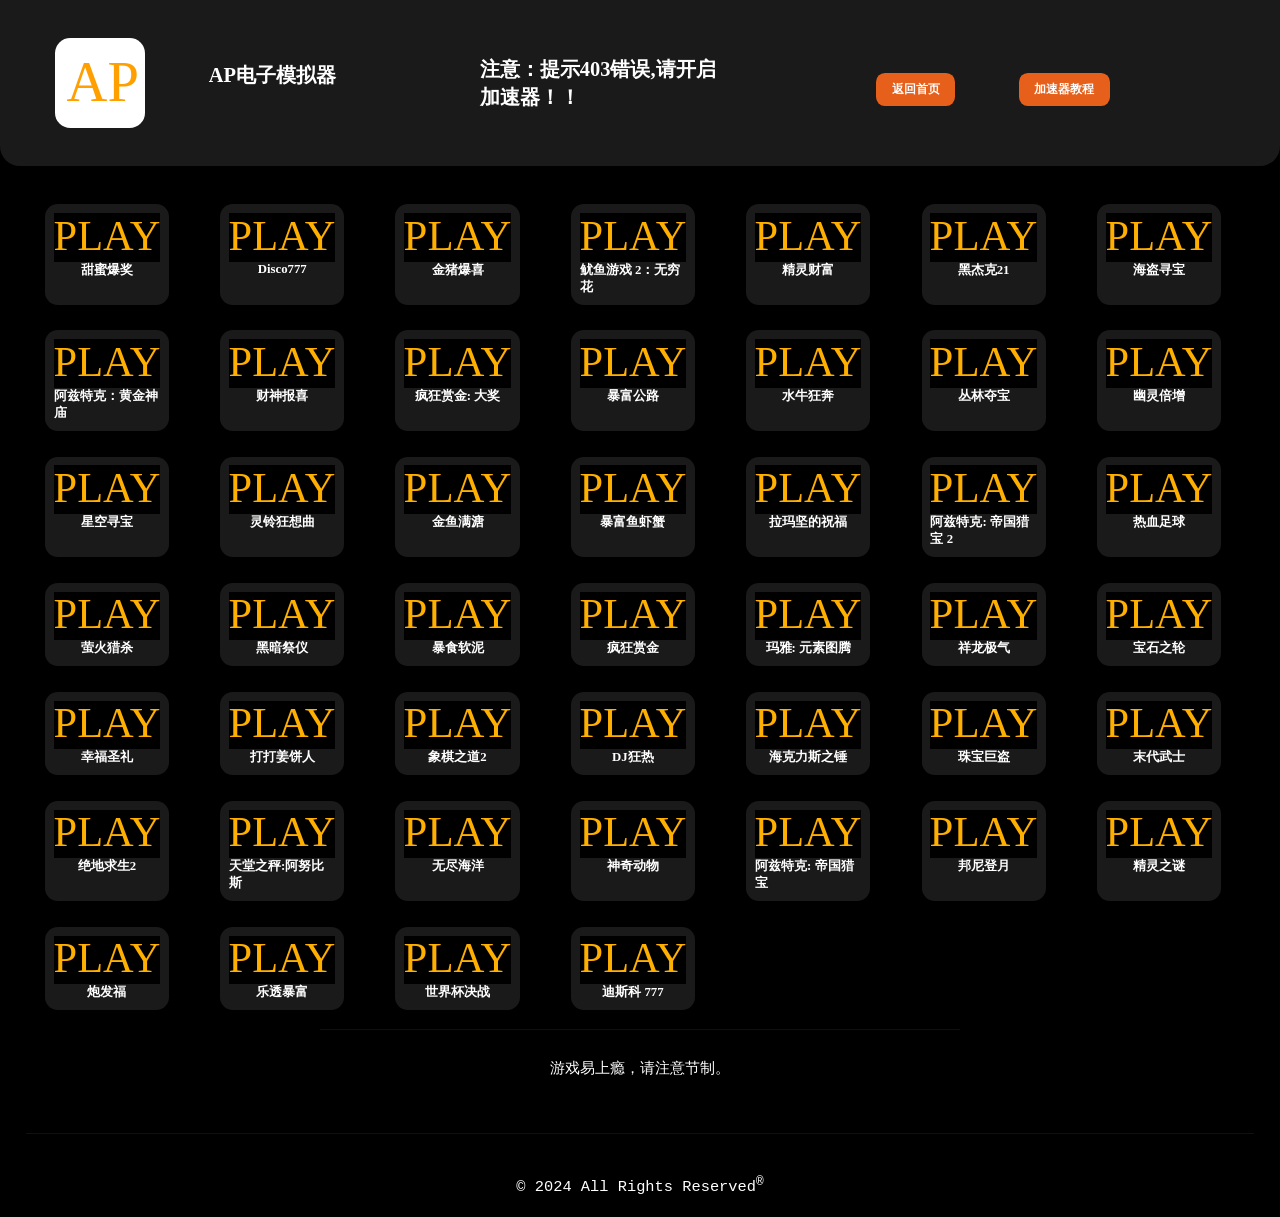
==== commit 45dee195: "Add files via upload" ====
--- a/ap.html
+++ b/ap.html
@@ -4,63 +4,63 @@
     <meta name="keywords" content="AP电子模拟器">
     <meta name="author" content="AP电子模拟器">
     <title>AP电子模拟器</title>
-    <link rel="stylesheet" href="./jdb/mnq.css">
-    <link rel="icon" href="./tp/play.jpg">
+    <link rel="stylesheet" href="./mnq.css">
+    <link rel="icon" href="./svg/playing.svg">
 </head>
 <body>
     <div class="box"><div class="header-BZDH86"><div class="header-BZDH86-1">
-        <img src="./tp/ap.svg" alt=""><div class="info">
+        <img src="./svg/ap.svg" alt=""><div class="info">
 		<h1><br>AP电子模拟器</h1><div class="yum"></div></div></div>
                 <h1>注意：提示403错误,请开启加速器！！</h1>
                 <div class="nav"><a href="index.html">返回首页</a>
                 <a href="tea1.html">加速器教程</a></div></div>
         <ul class="YF28-CC">
-<li class="list"><a href="https://fun.dgkqzfhi.com/web/fun/launch?game=10068&lang=zh-CN"><img src="./tp/play.jpg" alt=""><span>甜蜜爆奖</span></a></li>
-<li class="list"><a href="https://fun.dgkqzfhi.com/web/fun/launch?game=10071&lang=zh-CN"><img src="./tp/play.jpg" alt=""><span>Disco 777 Hold and Win</span></a></li>
-<li class="list"><a href="https://fun.dgkqzfhi.com/web/fun/launch?game=10067&lang=zh-CN"><img src="./tp/play.jpg" alt=""><span>金猪爆喜</span></a></li>
-<li class="list"><a href="https://fun.dgkqzfhi.com/web/fun/launch?game=10069&lang=zh-CN"><img src="./tp/play.jpg" alt=""><span>鱿鱼游戏 2：无穷花</span></a></li>
-<li class="list"><a href="https://fun.dgkqzfhi.com/web/fun/launch?game=10066&lang=zh-CN"><img src="./tp/play.jpg" alt=""><span>精灵财富</span></a></li>
-<li class="list"><a href="https://fun.dgkqzfhi.com/web/fun/launch?game=10062&lang=zh-CN"><img src="./tp/play.jpg" alt=""><span>黑杰克21</span></a></li>
-<li class="list"><a href="https://fun.dgkqzfhi.com/web/fun/launch?game=10065&lang=zh-CN"><img src="./tp/play.jpg" alt=""><span>海盗寻宝</span></a></li>
-<li class="list"><a href="https://fun.dgkqzfhi.com/web/fun/launch?game=10064&lang=zh-CN"><img src="./tp/play.jpg" alt=""><span>阿兹特克：黄金神庙</span></a></li>
-<li class="list"><a href="https://fun.dgkqzfhi.com/web/fun/launch?game=10063&lang=zh-CN"><img src="./tp/play.jpg" alt=""><span>财神报喜</span></a></li>
-<li class="list"><a href="https://fun.dgkqzfhi.com/web/fun/launch?game=10060&lang=zh-CN"><img src="./tp/play.jpg" alt=""><span>疯狂赏金: 大奖</span></a></li>
-<li class="list"><a href="https://fun.dgkqzfhi.com/web/fun/launch?game=10058&lang=zh-CN"><img src="./tp/play.jpg" alt=""><span>暴富公路</span></a></li>
-<li class="list"><a href="https://fun.dgkqzfhi.com/web/fun/launch?game=10059&lang=zh-CN"><img src="./tp/play.jpg" alt=""><span>水牛狂奔</span></a></li>
-<li class="list"><a href="https://fun.dgkqzfhi.com/web/fun/launch?game=10061&lang=zh-CN"><img src="./tp/play.jpg" alt=""><span>丛林夺宝</span></a></li>
-<li class="list"><a href="https://fun.dgkqzfhi.com/web/fun/launch?game=10056&lang=zh-CN"><img src="./tp/play.jpg" alt=""><span>幽灵倍增</span></a></li>
-<li class="list"><a href="https://fun.dgkqzfhi.com/web/fun/launch?game=10055&lang=zh-CN"><img src="./tp/play.jpg" alt=""><span>星空寻宝</span></a></li>
-<li class="list"><a href="https://fun.dgkqzfhi.com/web/fun/launch?game=10057&lang=zh-CN"><img src="./tp/play.jpg" alt=""><span>灵铃狂想曲</span></a></li>
-<li class="list"><a href="https://fun.dgkqzfhi.com/web/fun/launch?game=10054&lang=zh-CN"><img src="./tp/play.jpg" alt=""><span>金鱼满溏</span></a></li>
-<li class="list"><a href="https://fun.dgkqzfhi.com/web/fun/launch?game=10050&lang=zh-CN"><img src="./tp/play.jpg" alt=""><span>暴富鱼虾蟹</span></a></li>
-<li class="list"><a href="https://fun.dgkqzfhi.com/web/fun/launch?game=10053&lang=zh-CN"><img src="./tp/play.jpg" alt=""><span>拉玛坚的祝福</span></a></li>
-<li class="list"><a href="https://fun.dgkqzfhi.com/web/fun/launch?game=10052&lang=zh-CN"><img src="./tp/play.jpg" alt=""><span>阿兹特克: 帝国猎宝 2</span></a></li>
-<li class="list"><a href="https://fun.dgkqzfhi.com/web/fun/launch?game=10051&lang=zh-CN"><img src="./tp/play.jpg" alt=""><span>热血足球</span></a></li>
-<li class="list"><a href="https://fun.dgkqzfhi.com/web/fun/launch?game=10049&lang=zh-CN"><img src="./tp/play.jpg" alt=""><span>萤火猎杀</span></a></li>
-<li class="list"><a href="https://fun.dgkqzfhi.com/web/fun/launch?game=10048&lang=zh-CN"><img src="./tp/play.jpg" alt=""><span>黑暗祭仪</span></a></li>
-<li class="list"><a href="https://fun.dgkqzfhi.com/web/fun/launch?game=10047&lang=zh-CN"><img src="./tp/play.jpg" alt=""><span>暴食软泥</span></a></li>
-<li class="list"><a href="https://fun.dgkqzfhi.com/web/fun/launch?game=10045&lang=zh-CN"><img src="./tp/play.jpg" alt=""><span>疯狂赏金</span></a></li>
-<li class="list"><a href="https://fun.dgkqzfhi.com/web/fun/launch?game=10046&lang=zh-CN"><img src="./tp/play.jpg" alt=""><span>玛雅: 元素图腾</span></a></li>
-<li class="list"><a href="https://fun.dgkqzfhi.com/web/fun/launch?game=10044&lang=zh-CN"><img src="./tp/play.jpg" alt=""><span>祥龙极气</span></a></li>
-<li class="list"><a href="https://fun.dgkqzfhi.com/web/fun/launch?game=20001&lang=zh-CN"><img src="./tp/play.jpg" alt=""><span>宝石之轮</span></a></li>
-<li class="list"><a href="https://fun.dgkqzfhi.com/web/fun/launch?game=10041&lang=zh-CN"><img src="./tp/play.jpg" alt=""><span>幸福圣礼</span></a></li>
-<li class="list"><a href="https://fun.dgkqzfhi.com/web/fun/launch?game=10043&lang=zh-CN"><img src="./tp/play.jpg" alt=""><span>打打姜饼人</span></a></li>
-<li class="list"><a href="https://fun.dgkqzfhi.com/web/fun/launch?game=10042&lang=zh-CN"><img src="./tp/play.jpg" alt=""><span>象棋之道2</span></a></li>
-<li class="list"><a href="https://fun.dgkqzfhi.com/web/fun/launch?game=10037&lang=zh-CN"><img src="./tp/play.jpg" alt=""><span>DJ狂热</span></a></li>
-<li class="list"><a href="https://fun.dgkqzfhi.com/web/fun/launch?game=10040&lang=zh-CN"><img src="./tp/play.jpg" alt=""><span>海克力斯之锤</span></a></li>
-<li class="list"><a href="https://fun.dgkqzfhi.com/web/fun/launch?game=10039&lang=zh-CN"><img src="./tp/play.jpg" alt=""><span>珠宝巨盗</span></a></li>
-<li class="list"><a href="https://fun.dgkqzfhi.com/web/fun/launch?game=10038&lang=zh-CN"><img src="./tp/play.jpg" alt=""><span>末代武士</span></a></li>
-<li class="list"><a href="https://fun.dgkqzfhi.com/web/fun/launch?game=10036&lang=zh-CN"><img src="./tp/play.jpg" alt=""><span>绝地求生2</span></a></li>
-<li class="list"><a href="https://fun.dgkqzfhi.com/web/fun/launch?game=10035&lang=zh-CN"><img src="./tp/play.jpg" alt=""><span>天堂之秤:阿努比斯</span></a></li>
-<li class="list"><a href="https://fun.dgkqzfhi.com/web/fun/launch?game=10034&lang=zh-CN"><img src="./tp/play.jpg" alt=""><span>无尽海洋</span></a></li>
-<li class="list"><a href="https://fun.dgkqzfhi.com/web/fun/launch?game=10033&lang=zh-CN"><img src="./tp/play.jpg" alt=""><span>神奇动物</span></a></li>
-<li class="list"><a href="https://fun.dgkqzfhi.com/web/fun/launch?game=10022&lang=zh-CN"><img src="./tp/play.jpg" alt=""><span>阿兹特克: 帝国猎宝</span></a></li>
-<li class="list"><a href="https://fun.dgkqzfhi.com/web/fun/launch?game=10028&lang=zh-CN"><img src="./tp/play.jpg" alt=""><span>邦尼登月</span></a></li>
-<li class="list"><a href="https://fun.dgkqzfhi.com/web/fun/launch?game=10030&lang=zh-CN"><img src="./tp/play.jpg" alt=""><span>精灵之谜</span></a></li>
-<li class="list"><a href="https://fun.dgkqzfhi.com/web/fun/launch?game=10032&lang=zh-CN"><img src="./tp/play.jpg" alt=""><span>炮发福</span></a></li>
-<li class="list"><a href="https://fun.dgkqzfhi.com/web/fun/launch?game=10029&lang=zh-CN"><img src="./tp/play.jpg" alt=""><span>乐透暴富</span></a></li>
-<li class="list"><a href="https://fun.dgkqzfhi.com/web/fun/launch?game=10031&lang=zh-CN"><img src="./tp/play.jpg" alt=""><span>世界杯决战</span></a></li>
-<li class="list"><a href="https://fun.dgkqzfhi.com/web/fun/launch?game=10027&lang=zh-CN"><img src="./tp/play.jpg" alt=""><span>迪斯科 777</span></a></li></ul>
+<li class="list"><a href="https://fun.dgkqzfhi.com/web/fun/launch?game=10068&lang=zh-CN"><img src="./svg/play.svg" alt=""><span>甜蜜爆奖</span></a></li>
+<li class="list"><a href="https://fun.dgkqzfhi.com/web/fun/launch?game=10071&lang=zh-CN"><img src="./svg/play.svg" alt=""><span>Disco777</span></a></li>
+<li class="list"><a href="https://fun.dgkqzfhi.com/web/fun/launch?game=10067&lang=zh-CN"><img src="./svg/play.svg" alt=""><span>金猪爆喜</span></a></li>
+<li class="list"><a href="https://fun.dgkqzfhi.com/web/fun/launch?game=10069&lang=zh-CN"><img src="./svg/play.svg" alt=""><span>鱿鱼游戏 2：无穷花</span></a></li>
+<li class="list"><a href="https://fun.dgkqzfhi.com/web/fun/launch?game=10066&lang=zh-CN"><img src="./svg/play.svg" alt=""><span>精灵财富</span></a></li>
+<li class="list"><a href="https://fun.dgkqzfhi.com/web/fun/launch?game=10062&lang=zh-CN"><img src="./svg/play.svg" alt=""><span>黑杰克21</span></a></li>
+<li class="list"><a href="https://fun.dgkqzfhi.com/web/fun/launch?game=10065&lang=zh-CN"><img src="./svg/play.svg" alt=""><span>海盗寻宝</span></a></li>
+<li class="list"><a href="https://fun.dgkqzfhi.com/web/fun/launch?game=10064&lang=zh-CN"><img src="./svg/play.svg" alt=""><span>阿兹特克：黄金神庙</span></a></li>
+<li class="list"><a href="https://fun.dgkqzfhi.com/web/fun/launch?game=10063&lang=zh-CN"><img src="./svg/play.svg" alt=""><span>财神报喜</span></a></li>
+<li class="list"><a href="https://fun.dgkqzfhi.com/web/fun/launch?game=10060&lang=zh-CN"><img src="./svg/play.svg" alt=""><span>疯狂赏金: 大奖</span></a></li>
+<li class="list"><a href="https://fun.dgkqzfhi.com/web/fun/launch?game=10058&lang=zh-CN"><img src="./svg/play.svg" alt=""><span>暴富公路</span></a></li>
+<li class="list"><a href="https://fun.dgkqzfhi.com/web/fun/launch?game=10059&lang=zh-CN"><img src="./svg/play.svg" alt=""><span>水牛狂奔</span></a></li>
+<li class="list"><a href="https://fun.dgkqzfhi.com/web/fun/launch?game=10061&lang=zh-CN"><img src="./svg/play.svg" alt=""><span>丛林夺宝</span></a></li>
+<li class="list"><a href="https://fun.dgkqzfhi.com/web/fun/launch?game=10056&lang=zh-CN"><img src="./svg/play.svg" alt=""><span>幽灵倍增</span></a></li>
+<li class="list"><a href="https://fun.dgkqzfhi.com/web/fun/launch?game=10055&lang=zh-CN"><img src="./svg/play.svg" alt=""><span>星空寻宝</span></a></li>
+<li class="list"><a href="https://fun.dgkqzfhi.com/web/fun/launch?game=10057&lang=zh-CN"><img src="./svg/play.svg" alt=""><span>灵铃狂想曲</span></a></li>
+<li class="list"><a href="https://fun.dgkqzfhi.com/web/fun/launch?game=10054&lang=zh-CN"><img src="./svg/play.svg" alt=""><span>金鱼满溏</span></a></li>
+<li class="list"><a href="https://fun.dgkqzfhi.com/web/fun/launch?game=10050&lang=zh-CN"><img src="./svg/play.svg" alt=""><span>暴富鱼虾蟹</span></a></li>
+<li class="list"><a href="https://fun.dgkqzfhi.com/web/fun/launch?game=10053&lang=zh-CN"><img src="./svg/play.svg" alt=""><span>拉玛坚的祝福</span></a></li>
+<li class="list"><a href="https://fun.dgkqzfhi.com/web/fun/launch?game=10052&lang=zh-CN"><img src="./svg/play.svg" alt=""><span>阿兹特克: 帝国猎宝 2</span></a></li>
+<li class="list"><a href="https://fun.dgkqzfhi.com/web/fun/launch?game=10051&lang=zh-CN"><img src="./svg/play.svg" alt=""><span>热血足球</span></a></li>
+<li class="list"><a href="https://fun.dgkqzfhi.com/web/fun/launch?game=10049&lang=zh-CN"><img src="./svg/play.svg" alt=""><span>萤火猎杀</span></a></li>
+<li class="list"><a href="https://fun.dgkqzfhi.com/web/fun/launch?game=10048&lang=zh-CN"><img src="./svg/play.svg" alt=""><span>黑暗祭仪</span></a></li>
+<li class="list"><a href="https://fun.dgkqzfhi.com/web/fun/launch?game=10047&lang=zh-CN"><img src="./svg/play.svg" alt=""><span>暴食软泥</span></a></li>
+<li class="list"><a href="https://fun.dgkqzfhi.com/web/fun/launch?game=10045&lang=zh-CN"><img src="./svg/play.svg" alt=""><span>疯狂赏金</span></a></li>
+<li class="list"><a href="https://fun.dgkqzfhi.com/web/fun/launch?game=10046&lang=zh-CN"><img src="./svg/play.svg" alt=""><span>玛雅: 元素图腾</span></a></li>
+<li class="list"><a href="https://fun.dgkqzfhi.com/web/fun/launch?game=10044&lang=zh-CN"><img src="./svg/play.svg" alt=""><span>祥龙极气</span></a></li>
+<li class="list"><a href="https://fun.dgkqzfhi.com/web/fun/launch?game=20001&lang=zh-CN"><img src="./svg/play.svg" alt=""><span>宝石之轮</span></a></li>
+<li class="list"><a href="https://fun.dgkqzfhi.com/web/fun/launch?game=10041&lang=zh-CN"><img src="./svg/play.svg" alt=""><span>幸福圣礼</span></a></li>
+<li class="list"><a href="https://fun.dgkqzfhi.com/web/fun/launch?game=10043&lang=zh-CN"><img src="./svg/play.svg" alt=""><span>打打姜饼人</span></a></li>
+<li class="list"><a href="https://fun.dgkqzfhi.com/web/fun/launch?game=10042&lang=zh-CN"><img src="./svg/play.svg" alt=""><span>象棋之道2</span></a></li>
+<li class="list"><a href="https://fun.dgkqzfhi.com/web/fun/launch?game=10037&lang=zh-CN"><img src="./svg/play.svg" alt=""><span>DJ狂热</span></a></li>
+<li class="list"><a href="https://fun.dgkqzfhi.com/web/fun/launch?game=10040&lang=zh-CN"><img src="./svg/play.svg" alt=""><span>海克力斯之锤</span></a></li>
+<li class="list"><a href="https://fun.dgkqzfhi.com/web/fun/launch?game=10039&lang=zh-CN"><img src="./svg/play.svg" alt=""><span>珠宝巨盗</span></a></li>
+<li class="list"><a href="https://fun.dgkqzfhi.com/web/fun/launch?game=10038&lang=zh-CN"><img src="./svg/play.svg" alt=""><span>末代武士</span></a></li>
+<li class="list"><a href="https://fun.dgkqzfhi.com/web/fun/launch?game=10036&lang=zh-CN"><img src="./svg/play.svg" alt=""><span>绝地求生2</span></a></li>
+<li class="list"><a href="https://fun.dgkqzfhi.com/web/fun/launch?game=10035&lang=zh-CN"><img src="./svg/play.svg" alt=""><span>天堂之秤:阿努比斯</span></a></li>
+<li class="list"><a href="https://fun.dgkqzfhi.com/web/fun/launch?game=10034&lang=zh-CN"><img src="./svg/play.svg" alt=""><span>无尽海洋</span></a></li>
+<li class="list"><a href="https://fun.dgkqzfhi.com/web/fun/launch?game=10033&lang=zh-CN"><img src="./svg/play.svg" alt=""><span>神奇动物</span></a></li>
+<li class="list"><a href="https://fun.dgkqzfhi.com/web/fun/launch?game=10022&lang=zh-CN"><img src="./svg/play.svg" alt=""><span>阿兹特克: 帝国猎宝</span></a></li>
+<li class="list"><a href="https://fun.dgkqzfhi.com/web/fun/launch?game=10028&lang=zh-CN"><img src="./svg/play.svg" alt=""><span>邦尼登月</span></a></li>
+<li class="list"><a href="https://fun.dgkqzfhi.com/web/fun/launch?game=10030&lang=zh-CN"><img src="./svg/play.svg" alt=""><span>精灵之谜</span></a></li>
+<li class="list"><a href="https://fun.dgkqzfhi.com/web/fun/launch?game=10032&lang=zh-CN"><img src="./svg/play.svg" alt=""><span>炮发福</span></a></li>
+<li class="list"><a href="https://fun.dgkqzfhi.com/web/fun/launch?game=10029&lang=zh-CN"><img src="./svg/play.svg" alt=""><span>乐透暴富</span></a></li>
+<li class="list"><a href="https://fun.dgkqzfhi.com/web/fun/launch?game=10031&lang=zh-CN"><img src="./svg/play.svg" alt=""><span>世界杯决战</span></a></li>
+<li class="list"><a href="https://fun.dgkqzfhi.com/web/fun/launch?game=10027&lang=zh-CN"><img src="./svg/play.svg" alt=""><span>迪斯科 777</span></a></li></ul>
         <div class="footer-sj"><div class="footer-img"><p>游戏易上瘾，请注意节制。</p></div>
         <div class="footer-sj-YF28-CC"></div><span>© 2024 All Rights Reserved<sup>®</sup></span></div></div>
 </body></html>
--- a/mnq.css
+++ b/mnq.css
@@ -0,0 +1,337 @@
+* {
+    margin: 0;
+    padding: 0;
+}
+
+body {
+    overflow-x: hidden;
+    font-family: 微软雅黑;
+}
+
+ul {
+    list-style: none;
+}
+
+a {
+    text-decoration: none;
+    color: #FFF;
+    font-weight: bold;
+    font-size: 3.9vw;
+    /* color: #FFF !important; */
+}
+
+ul,
+p {
+    margin: 0;
+    padding: 0;
+}
+
+.pg-tips {
+    margin-top: 3vw;
+    font-size: 4.2vw;
+    font-weight: bold;
+}
+
+h1 {
+    font-size: 5vw;
+    font-weight: bold;
+}
+
+.box {
+    background-color: #000000;
+}
+
+.header-BZDH86 {
+    background-color: #1a1a1a;
+    display: flex;
+    align-items: center;
+    flex-direction: column;
+    color: #FFF;
+    padding: 3.5vw 4.3vw;
+    padding-bottom: 0;
+    box-shadow: 0 1px 6px 0 #000;
+    border-radius: 0 0 20px 20px;
+    overflow: hidden;
+}
+
+.header-BZDH86>.header-BZDH86-1 {
+    width: 75%;
+    display: flex;
+    justify-content: space-between;
+}
+
+.header-BZDH86>.header-BZDH86-1>img {
+    width: 25vw;
+    height: 25vw;
+    border-radius: 3vw;
+    margin-right: 5vw;
+}
+
+.header-BZDH86>.header-BZDH86-1>.info {
+    height: 25vw;
+    display: flex;
+    flex-direction: column;
+    justify-content: space-between;
+}
+
+.nav {
+    width: 100%;
+    border-top: 2px solid #000;
+    display: flex;
+    justify-content: center;
+    background-color: #1a1a1a;
+    margin-top: 3vw;
+    padding: 3vw;
+}
+
+.nav>a {
+    color: #FFF;
+    font-size: 4.2vw;
+    padding: 2vw 5vw;
+    background-color: #E6601B;
+    border-radius: 3vw;
+}
+
+.nav>a:first-child {
+    margin-right: 5vw;
+    background-color: #E6601B;
+}
+
+.yum {
+    /* background-color: rgba(134, 74, 249, .35); */
+    border-radius: 3vw;
+    display: flex;
+    align-items: center;
+    justify-content: center;
+    padding: 3.5vw 0;
+    font-size: 9vw;
+    font-weight: bold;
+}
+
+.yum>span:first-child {
+    color: #7B52FF;
+    text-shadow: 0 0 2px #fff, 0 0 2px #fff, 0 0 2px #fff, 0 0 2px #fff, 0 0 2px #fff;
+    font-family: Canva Sans, Noto Sans Variable, Noto Sans, -apple-system, BlinkMacSystemFont, Segoe UI, Helvetica, Arial, sans-serif;
+    animation: scaleFont 2s infinite;
+}
+
+
+.gif {
+    display: flex;
+}
+
+.gif>img {
+    margin: 1vw auto;
+    width: 90%;
+    border-radius: 3vw;
+}
+
+.YF28-CC {
+    display: flex;
+    padding: 5vw 3vw;
+    flex-wrap: wrap;
+}
+
+.YF28-CC>.list {
+    width: 30%;
+    background-color: #1a1a1a;
+    border-radius: 2vw;
+    margin: 3.5vw 1.5vw;
+    box-shadow: 0 1px 6px 0 #000;
+}
+
+.YF28-CC>.list>a {
+    width: 100%;
+    display: flex;
+    flex-direction: column;
+    align-items: center;
+    padding: 2vw;
+    box-sizing: border-box;
+}
+
+.YF28-CC>.list>a>img {
+    width: 100%;
+}
+
+.tips {
+    margin-top: 6vw;
+    margin-bottom: 1vw;
+}
+
+.q28-none {
+    display: none;
+}
+
+.jdb-h1 {
+    font-size: 5vw;
+    font-weight: bold;
+}
+
+.footer-sj {
+    color: #fff;
+    margin: 0 auto;
+    display: flex;
+    flex-direction: column;
+    align-items: center;
+    transform: translateY(-20px);
+    font-size: 3.5vw;
+    font-family: ui-monospace, Menlo, Monaco, "Cascadia Mono", "Segoe UI Mono", "Roboto Mono", "Oxygen Mono", "Ubuntu Monospace", "Source Code Pro", "Fira Mono", "Droid Sans Mono", "Courier New", monospace;
+}
+
+.footer-sj>.footer-img {
+    text-align: center;
+    width: 96%;
+    border-top: 1px solid rgba(43, 59, 74, .3);
+    padding: 3.5vw 0;
+}
+
+.footer-sj>.footer-img>img {
+    width: 60%;
+}
+
+.footer-sj>.footer-sj-YF28-CC {
+    padding-top: 5vw;
+    width: 96%;
+    border-top: 1px solid rgba(43, 59, 74, .3);
+    margin-bottom: 3vw;
+    display: flex;
+    justify-content: center;
+}
+
+.footer-sj>.footer-sj-YF28-CC>a {
+    margin: 0 1.5vw;
+}
+
+.footer-sj>.footer-sj-YF28-CC>a>img {
+    width: 7.9vw;
+}
+
+@media screen and (min-width: 1200px) {
+    .pg-tips {
+        display: none;
+    }
+    .jdb-h1 {
+        font-size: 1.5vw;
+        font-weight: bold;
+    }
+    a {
+        font-size: 1vw;
+    }
+    h1 {
+        font-size: 1.6vw;
+    }
+    .yum {
+        border-radius: 3vw;
+        padding: 3.5vw 0;
+        font-size: 2.7vw;
+        font-weight: bold;
+    }
+    .yum>span:first-child {
+        animation: scaleFont 2s infinite;
+    }
+    @keyframes scaleFont {
+        0%,
+        20%,
+        50%,
+        80%,
+        100% {
+            transform: translateY(0) scale(1);
+            /* 初始位置和每次跳动的高度，同时取消旋转 */
+        }
+        40% {
+            transform: translateY(-1vw) scale(1.05);
+            /* 跳起的高度，同时逆时针旋转 */
+        }
+        60% {
+            transform: translateY(-.6vw) scale(1);
+            /* 落下的高度，同时顺时针旋转 */
+        }
+    }
+    .nav {
+        width: 50%;
+        margin-top: 1vw;
+        justify-content: flex-end;
+        border-top: none;
+    }
+    .nav>a {
+        font-size: .9vw;
+        padding: .7vw 1.2vw;
+        border-radius: .7vw;
+    }
+    .nav>a:nth-child(2) {
+        margin-right: 6vw;
+    }
+    .header-BZDH86 {
+        padding: 1.7vw 4.3vw;
+        flex-direction: row;
+        justify-content: space-between;
+    }
+    .header-BZDH86>.header-BZDH86-1 {
+        width: 50%;
+        justify-content: start;
+    }
+    .header-BZDH86>.header-BZDH86-1>img {
+        width: 7vw;
+        height: 7vw;
+        border-radius: 1.2vw;
+        margin-right: 5vw;
+    }
+    .header-BZDH86>.header-BZDH86-1>.info {
+        height: 7vw;
+    }
+    .yum {
+        border-radius: 1.2vw;
+        padding: 1vw 0;
+    }
+    p {
+        margin: 1vw !important;
+    }
+    .gif {
+        width: 100%;
+        display: flex;
+        justify-content: space-between;
+    }
+    .q28-none {
+        display: block;
+    }
+    .gif>img {
+        width: 22%;
+        margin: .7vw;
+        border-radius: 1vw;
+    }
+    .YF28-CC {
+        padding: 2vw 1.5vw;
+    }
+    .YF28-CC>.list {
+        width: 10%;
+        border-radius: 1vw;
+        margin: 1vw 2vw;
+    }
+    .YF28-CC>.list>a {
+        padding: .7vw;
+    }
+    .tips {
+        margin-top: 6vw;
+        margin-bottom: 1vw;
+    }
+    .footer-sj {
+        font-size: 1.2vw;
+    }
+    .footer-sj>.footer-sj-YF28-CC {
+        margin-top: 2vw;
+        padding-top: 2vw;
+        margin-bottom: 1.2vw;
+    }
+    .footer-sj>.footer-sj-YF28-CC>a>img {
+        width: 2vw;
+    }
+    .footer-sj>.footer-img {
+        text-align: center;
+        width: 50%;
+        border-top: 1px solid rgba(43, 59, 74, .3);
+        padding: 1.2vw 0;
+    }
+    .footer-sj>.footer-img>img {
+        width: 60%;
+    }
+}
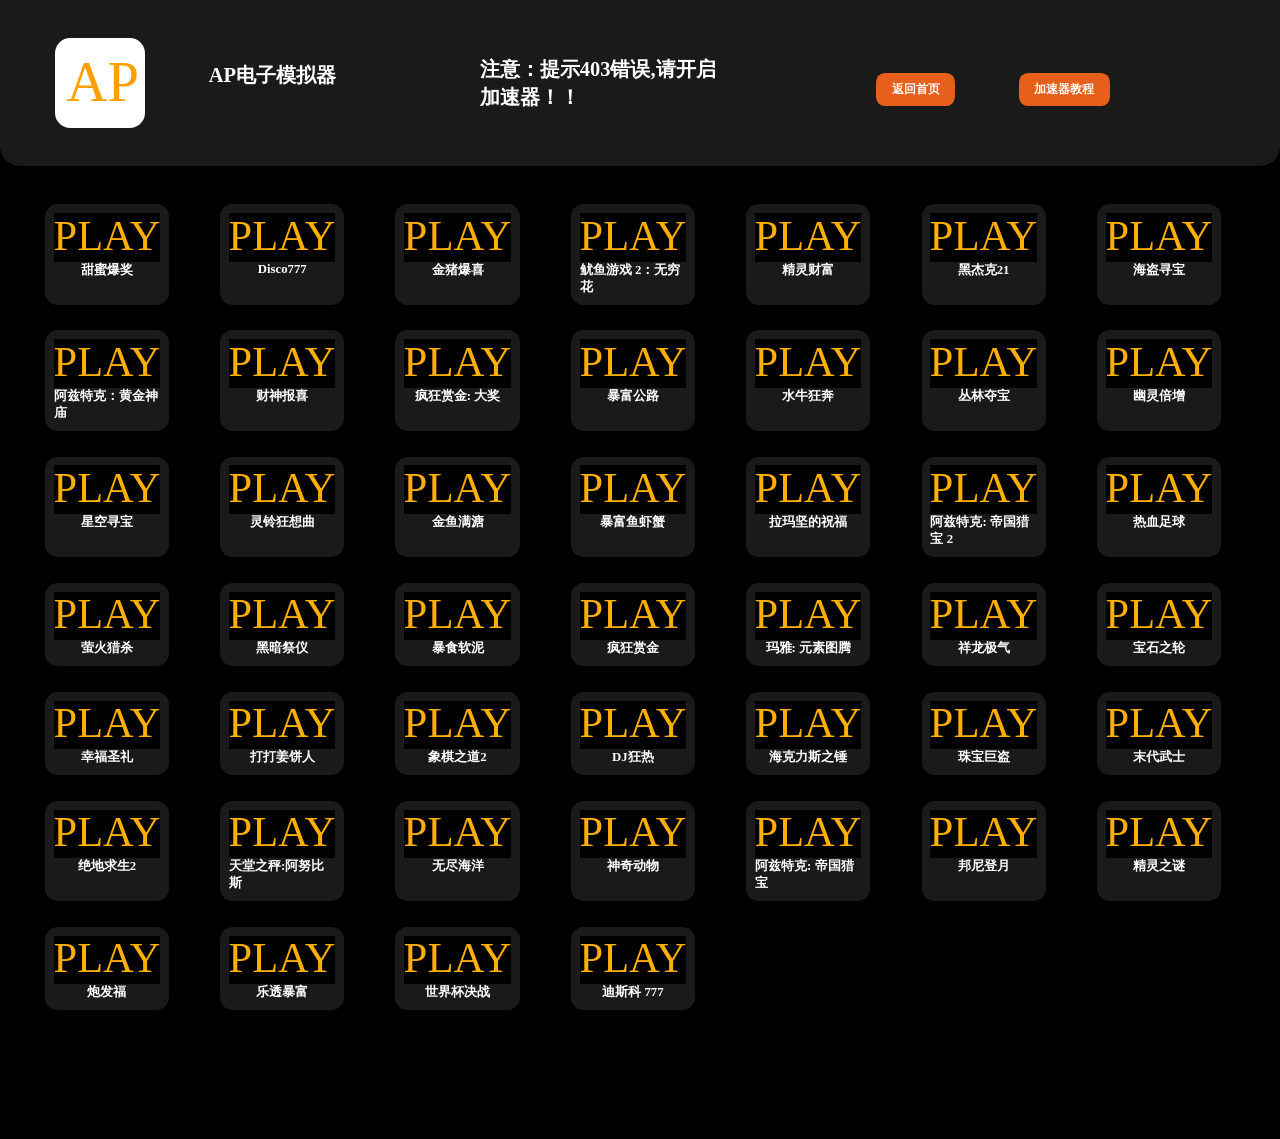
==== commit 8be77390: "Add files via upload" ====
--- a/ap.html
+++ b/ap.html
@@ -6,6 +6,10 @@
     <title>AP电子模拟器</title>
     <link rel="stylesheet" href="./mnq.css">
     <link rel="icon" href="./svg/playing.svg">
+<script>
+var ge = ("&lang=zh-CN");
+var gf = ("https://fun.dgkqzfhi.com/web/fun/launch?game=");
+</script>
 </head>
 <body>
     <div class="box"><div class="header-BZDH86"><div class="header-BZDH86-1">
@@ -15,52 +19,50 @@
                 <div class="nav"><a href="index.html">返回首页</a>
                 <a href="tea1.html">加速器教程</a></div></div>
         <ul class="YF28-CC">
-<li class="list"><a href="https://fun.dgkqzfhi.com/web/fun/launch?game=10068&lang=zh-CN"><img src="./svg/play.svg" alt=""><span>甜蜜爆奖</span></a></li>
-<li class="list"><a href="https://fun.dgkqzfhi.com/web/fun/launch?game=10071&lang=zh-CN"><img src="./svg/play.svg" alt=""><span>Disco777</span></a></li>
-<li class="list"><a href="https://fun.dgkqzfhi.com/web/fun/launch?game=10067&lang=zh-CN"><img src="./svg/play.svg" alt=""><span>金猪爆喜</span></a></li>
-<li class="list"><a href="https://fun.dgkqzfhi.com/web/fun/launch?game=10069&lang=zh-CN"><img src="./svg/play.svg" alt=""><span>鱿鱼游戏 2：无穷花</span></a></li>
-<li class="list"><a href="https://fun.dgkqzfhi.com/web/fun/launch?game=10066&lang=zh-CN"><img src="./svg/play.svg" alt=""><span>精灵财富</span></a></li>
-<li class="list"><a href="https://fun.dgkqzfhi.com/web/fun/launch?game=10062&lang=zh-CN"><img src="./svg/play.svg" alt=""><span>黑杰克21</span></a></li>
-<li class="list"><a href="https://fun.dgkqzfhi.com/web/fun/launch?game=10065&lang=zh-CN"><img src="./svg/play.svg" alt=""><span>海盗寻宝</span></a></li>
-<li class="list"><a href="https://fun.dgkqzfhi.com/web/fun/launch?game=10064&lang=zh-CN"><img src="./svg/play.svg" alt=""><span>阿兹特克：黄金神庙</span></a></li>
-<li class="list"><a href="https://fun.dgkqzfhi.com/web/fun/launch?game=10063&lang=zh-CN"><img src="./svg/play.svg" alt=""><span>财神报喜</span></a></li>
-<li class="list"><a href="https://fun.dgkqzfhi.com/web/fun/launch?game=10060&lang=zh-CN"><img src="./svg/play.svg" alt=""><span>疯狂赏金: 大奖</span></a></li>
-<li class="list"><a href="https://fun.dgkqzfhi.com/web/fun/launch?game=10058&lang=zh-CN"><img src="./svg/play.svg" alt=""><span>暴富公路</span></a></li>
-<li class="list"><a href="https://fun.dgkqzfhi.com/web/fun/launch?game=10059&lang=zh-CN"><img src="./svg/play.svg" alt=""><span>水牛狂奔</span></a></li>
-<li class="list"><a href="https://fun.dgkqzfhi.com/web/fun/launch?game=10061&lang=zh-CN"><img src="./svg/play.svg" alt=""><span>丛林夺宝</span></a></li>
-<li class="list"><a href="https://fun.dgkqzfhi.com/web/fun/launch?game=10056&lang=zh-CN"><img src="./svg/play.svg" alt=""><span>幽灵倍增</span></a></li>
-<li class="list"><a href="https://fun.dgkqzfhi.com/web/fun/launch?game=10055&lang=zh-CN"><img src="./svg/play.svg" alt=""><span>星空寻宝</span></a></li>
-<li class="list"><a href="https://fun.dgkqzfhi.com/web/fun/launch?game=10057&lang=zh-CN"><img src="./svg/play.svg" alt=""><span>灵铃狂想曲</span></a></li>
-<li class="list"><a href="https://fun.dgkqzfhi.com/web/fun/launch?game=10054&lang=zh-CN"><img src="./svg/play.svg" alt=""><span>金鱼满溏</span></a></li>
-<li class="list"><a href="https://fun.dgkqzfhi.com/web/fun/launch?game=10050&lang=zh-CN"><img src="./svg/play.svg" alt=""><span>暴富鱼虾蟹</span></a></li>
-<li class="list"><a href="https://fun.dgkqzfhi.com/web/fun/launch?game=10053&lang=zh-CN"><img src="./svg/play.svg" alt=""><span>拉玛坚的祝福</span></a></li>
-<li class="list"><a href="https://fun.dgkqzfhi.com/web/fun/launch?game=10052&lang=zh-CN"><img src="./svg/play.svg" alt=""><span>阿兹特克: 帝国猎宝 2</span></a></li>
-<li class="list"><a href="https://fun.dgkqzfhi.com/web/fun/launch?game=10051&lang=zh-CN"><img src="./svg/play.svg" alt=""><span>热血足球</span></a></li>
-<li class="list"><a href="https://fun.dgkqzfhi.com/web/fun/launch?game=10049&lang=zh-CN"><img src="./svg/play.svg" alt=""><span>萤火猎杀</span></a></li>
-<li class="list"><a href="https://fun.dgkqzfhi.com/web/fun/launch?game=10048&lang=zh-CN"><img src="./svg/play.svg" alt=""><span>黑暗祭仪</span></a></li>
-<li class="list"><a href="https://fun.dgkqzfhi.com/web/fun/launch?game=10047&lang=zh-CN"><img src="./svg/play.svg" alt=""><span>暴食软泥</span></a></li>
-<li class="list"><a href="https://fun.dgkqzfhi.com/web/fun/launch?game=10045&lang=zh-CN"><img src="./svg/play.svg" alt=""><span>疯狂赏金</span></a></li>
-<li class="list"><a href="https://fun.dgkqzfhi.com/web/fun/launch?game=10046&lang=zh-CN"><img src="./svg/play.svg" alt=""><span>玛雅: 元素图腾</span></a></li>
-<li class="list"><a href="https://fun.dgkqzfhi.com/web/fun/launch?game=10044&lang=zh-CN"><img src="./svg/play.svg" alt=""><span>祥龙极气</span></a></li>
-<li class="list"><a href="https://fun.dgkqzfhi.com/web/fun/launch?game=20001&lang=zh-CN"><img src="./svg/play.svg" alt=""><span>宝石之轮</span></a></li>
-<li class="list"><a href="https://fun.dgkqzfhi.com/web/fun/launch?game=10041&lang=zh-CN"><img src="./svg/play.svg" alt=""><span>幸福圣礼</span></a></li>
-<li class="list"><a href="https://fun.dgkqzfhi.com/web/fun/launch?game=10043&lang=zh-CN"><img src="./svg/play.svg" alt=""><span>打打姜饼人</span></a></li>
-<li class="list"><a href="https://fun.dgkqzfhi.com/web/fun/launch?game=10042&lang=zh-CN"><img src="./svg/play.svg" alt=""><span>象棋之道2</span></a></li>
-<li class="list"><a href="https://fun.dgkqzfhi.com/web/fun/launch?game=10037&lang=zh-CN"><img src="./svg/play.svg" alt=""><span>DJ狂热</span></a></li>
-<li class="list"><a href="https://fun.dgkqzfhi.com/web/fun/launch?game=10040&lang=zh-CN"><img src="./svg/play.svg" alt=""><span>海克力斯之锤</span></a></li>
-<li class="list"><a href="https://fun.dgkqzfhi.com/web/fun/launch?game=10039&lang=zh-CN"><img src="./svg/play.svg" alt=""><span>珠宝巨盗</span></a></li>
-<li class="list"><a href="https://fun.dgkqzfhi.com/web/fun/launch?game=10038&lang=zh-CN"><img src="./svg/play.svg" alt=""><span>末代武士</span></a></li>
-<li class="list"><a href="https://fun.dgkqzfhi.com/web/fun/launch?game=10036&lang=zh-CN"><img src="./svg/play.svg" alt=""><span>绝地求生2</span></a></li>
-<li class="list"><a href="https://fun.dgkqzfhi.com/web/fun/launch?game=10035&lang=zh-CN"><img src="./svg/play.svg" alt=""><span>天堂之秤:阿努比斯</span></a></li>
-<li class="list"><a href="https://fun.dgkqzfhi.com/web/fun/launch?game=10034&lang=zh-CN"><img src="./svg/play.svg" alt=""><span>无尽海洋</span></a></li>
-<li class="list"><a href="https://fun.dgkqzfhi.com/web/fun/launch?game=10033&lang=zh-CN"><img src="./svg/play.svg" alt=""><span>神奇动物</span></a></li>
-<li class="list"><a href="https://fun.dgkqzfhi.com/web/fun/launch?game=10022&lang=zh-CN"><img src="./svg/play.svg" alt=""><span>阿兹特克: 帝国猎宝</span></a></li>
-<li class="list"><a href="https://fun.dgkqzfhi.com/web/fun/launch?game=10028&lang=zh-CN"><img src="./svg/play.svg" alt=""><span>邦尼登月</span></a></li>
-<li class="list"><a href="https://fun.dgkqzfhi.com/web/fun/launch?game=10030&lang=zh-CN"><img src="./svg/play.svg" alt=""><span>精灵之谜</span></a></li>
-<li class="list"><a href="https://fun.dgkqzfhi.com/web/fun/launch?game=10032&lang=zh-CN"><img src="./svg/play.svg" alt=""><span>炮发福</span></a></li>
-<li class="list"><a href="https://fun.dgkqzfhi.com/web/fun/launch?game=10029&lang=zh-CN"><img src="./svg/play.svg" alt=""><span>乐透暴富</span></a></li>
-<li class="list"><a href="https://fun.dgkqzfhi.com/web/fun/launch?game=10031&lang=zh-CN"><img src="./svg/play.svg" alt=""><span>世界杯决战</span></a></li>
-<li class="list"><a href="https://fun.dgkqzfhi.com/web/fun/launch?game=10027&lang=zh-CN"><img src="./svg/play.svg" alt=""><span>迪斯科 777</span></a></li></ul>
-        <div class="footer-sj"><div class="footer-img"><p>游戏易上瘾，请注意节制。</p></div>
-        <div class="footer-sj-YF28-CC"></div><span>© 2024 All Rights Reserved<sup>®</sup></span></div></div>
-</body></html>
+<li class="list"><a onclick="window.open(gf + ('10068') + ge, '_self')"><img src="./svg/play.svg" alt=""><span>甜蜜爆奖</span></a></li>
+<li class="list"><a onclick="window.open(gf + ('10071') + ge, '_self')"><img src="./svg/play.svg" alt=""><span>Disco777</span></a></li>
+<li class="list"><a onclick="window.open(gf + ('10067') + ge, '_self')"><img src="./svg/play.svg" alt=""><span>金猪爆喜</span></a></li>
+<li class="list"><a onclick="window.open(gf + ('10069') + ge, '_self')"><img src="./svg/play.svg" alt=""><span>鱿鱼游戏 2：无穷花</span></a></li>
+<li class="list"><a onclick="window.open(gf + ('10066') + ge, '_self')"><img src="./svg/play.svg" alt=""><span>精灵财富</span></a></li>
+<li class="list"><a onclick="window.open(gf + ('10062') + ge, '_self')"><img src="./svg/play.svg" alt=""><span>黑杰克21</span></a></li>
+<li class="list"><a onclick="window.open(gf + ('10065') + ge, '_self')"><img src="./svg/play.svg" alt=""><span>海盗寻宝</span></a></li>
+<li class="list"><a onclick="window.open(gf + ('10064') + ge, '_self')"><img src="./svg/play.svg" alt=""><span>阿兹特克：黄金神庙</span></a></li>
+<li class="list"><a onclick="window.open(gf + ('10063') + ge, '_self')"><img src="./svg/play.svg" alt=""><span>财神报喜</span></a></li>
+<li class="list"><a onclick="window.open(gf + ('10060') + ge, '_self')"><img src="./svg/play.svg" alt=""><span>疯狂赏金: 大奖</span></a></li>
+<li class="list"><a onclick="window.open(gf + ('10058') + ge, '_self')"><img src="./svg/play.svg" alt=""><span>暴富公路</span></a></li>
+<li class="list"><a onclick="window.open(gf + ('10059') + ge, '_self')"><img src="./svg/play.svg" alt=""><span>水牛狂奔</span></a></li>
+<li class="list"><a onclick="window.open(gf + ('10061') + ge, '_self')"><img src="./svg/play.svg" alt=""><span>丛林夺宝</span></a></li>
+<li class="list"><a onclick="window.open(gf + ('10056') + ge, '_self')"><img src="./svg/play.svg" alt=""><span>幽灵倍增</span></a></li>
+<li class="list"><a onclick="window.open(gf + ('10055') + ge, '_self')"><img src="./svg/play.svg" alt=""><span>星空寻宝</span></a></li>
+<li class="list"><a onclick="window.open(gf + ('10057') + ge, '_self')"><img src="./svg/play.svg" alt=""><span>灵铃狂想曲</span></a></li>
+<li class="list"><a onclick="window.open(gf + ('10054') + ge, '_self')"><img src="./svg/play.svg" alt=""><span>金鱼满溏</span></a></li>
+<li class="list"><a onclick="window.open(gf + ('10050') + ge, '_self')"><img src="./svg/play.svg" alt=""><span>暴富鱼虾蟹</span></a></li>
+<li class="list"><a onclick="window.open(gf + ('10053') + ge, '_self')"><img src="./svg/play.svg" alt=""><span>拉玛坚的祝福</span></a></li>
+<li class="list"><a onclick="window.open(gf + ('10052') + ge, '_self')"><img src="./svg/play.svg" alt=""><span>阿兹特克: 帝国猎宝 2</span></a></li>
+<li class="list"><a onclick="window.open(gf + ('10051') + ge, '_self')"><img src="./svg/play.svg" alt=""><span>热血足球</span></a></li>
+<li class="list"><a onclick="window.open(gf + ('10049') + ge, '_self')"><img src="./svg/play.svg" alt=""><span>萤火猎杀</span></a></li>
+<li class="list"><a onclick="window.open(gf + ('10048') + ge, '_self')"><img src="./svg/play.svg" alt=""><span>黑暗祭仪</span></a></li>
+<li class="list"><a onclick="window.open(gf + ('10047') + ge, '_self')"><img src="./svg/play.svg" alt=""><span>暴食软泥</span></a></li>
+<li class="list"><a onclick="window.open(gf + ('10045') + ge, '_self')"><img src="./svg/play.svg" alt=""><span>疯狂赏金</span></a></li>
+<li class="list"><a onclick="window.open(gf + ('10046') + ge, '_self')"><img src="./svg/play.svg" alt=""><span>玛雅: 元素图腾</span></a></li>
+<li class="list"><a onclick="window.open(gf + ('10044') + ge, '_self')"><img src="./svg/play.svg" alt=""><span>祥龙极气</span></a></li>
+<li class="list"><a onclick="window.open(gf + ('20001') + ge, '_self')"><img src="./svg/play.svg" alt=""><span>宝石之轮</span></a></li>
+<li class="list"><a onclick="window.open(gf + ('10041') + ge, '_self')"><img src="./svg/play.svg" alt=""><span>幸福圣礼</span></a></li>
+<li class="list"><a onclick="window.open(gf + ('10043') + ge, '_self')"><img src="./svg/play.svg" alt=""><span>打打姜饼人</span></a></li>
+<li class="list"><a onclick="window.open(gf + ('10042') + ge, '_self')"><img src="./svg/play.svg" alt=""><span>象棋之道2</span></a></li>
+<li class="list"><a onclick="window.open(gf + ('10037') + ge, '_self')"><img src="./svg/play.svg" alt=""><span>DJ狂热</span></a></li>
+<li class="list"><a onclick="window.open(gf + ('10040') + ge, '_self')"><img src="./svg/play.svg" alt=""><span>海克力斯之锤</span></a></li>
+<li class="list"><a onclick="window.open(gf + ('10039') + ge, '_self')"><img src="./svg/play.svg" alt=""><span>珠宝巨盗</span></a></li>
+<li class="list"><a onclick="window.open(gf + ('10038') + ge, '_self')"><img src="./svg/play.svg" alt=""><span>末代武士</span></a></li>
+<li class="list"><a onclick="window.open(gf + ('10036') + ge, '_self')"><img src="./svg/play.svg" alt=""><span>绝地求生2</span></a></li>
+<li class="list"><a onclick="window.open(gf + ('10035') + ge, '_self')"><img src="./svg/play.svg" alt=""><span>天堂之秤:阿努比斯</span></a></li>
+<li class="list"><a onclick="window.open(gf + ('10034') + ge, '_self')"><img src="./svg/play.svg" alt=""><span>无尽海洋</span></a></li>
+<li class="list"><a onclick="window.open(gf + ('10033') + ge, '_self')"><img src="./svg/play.svg" alt=""><span>神奇动物</span></a></li>
+<li class="list"><a onclick="window.open(gf + ('10022') + ge, '_self')"><img src="./svg/play.svg" alt=""><span>阿兹特克: 帝国猎宝</span></a></li>
+<li class="list"><a onclick="window.open(gf + ('10028') + ge, '_self')"><img src="./svg/play.svg" alt=""><span>邦尼登月</span></a></li>
+<li class="list"><a onclick="window.open(gf + ('10030') + ge, '_self')"><img src="./svg/play.svg" alt=""><span>精灵之谜</span></a></li>
+<li class="list"><a onclick="window.open(gf + ('10032') + ge, '_self')"><img src="./svg/play.svg" alt=""><span>炮发福</span></a></li>
+<li class="list"><a onclick="window.open(gf + ('10029') + ge, '_self')"><img src="./svg/play.svg" alt=""><span>乐透暴富</span></a></li>
+<li class="list"><a onclick="window.open(gf + ('10031') + ge, '_self')"><img src="./svg/play.svg" alt=""><span>世界杯决战</span></a></li>
+<li class="list"><a onclick="window.open(gf + ('10027') + ge, '_self')"><img src="./svg/play.svg" alt=""><span>迪斯科 777</span></a></li>
+</ul><br><br><br><br><br></div></div></body></html>
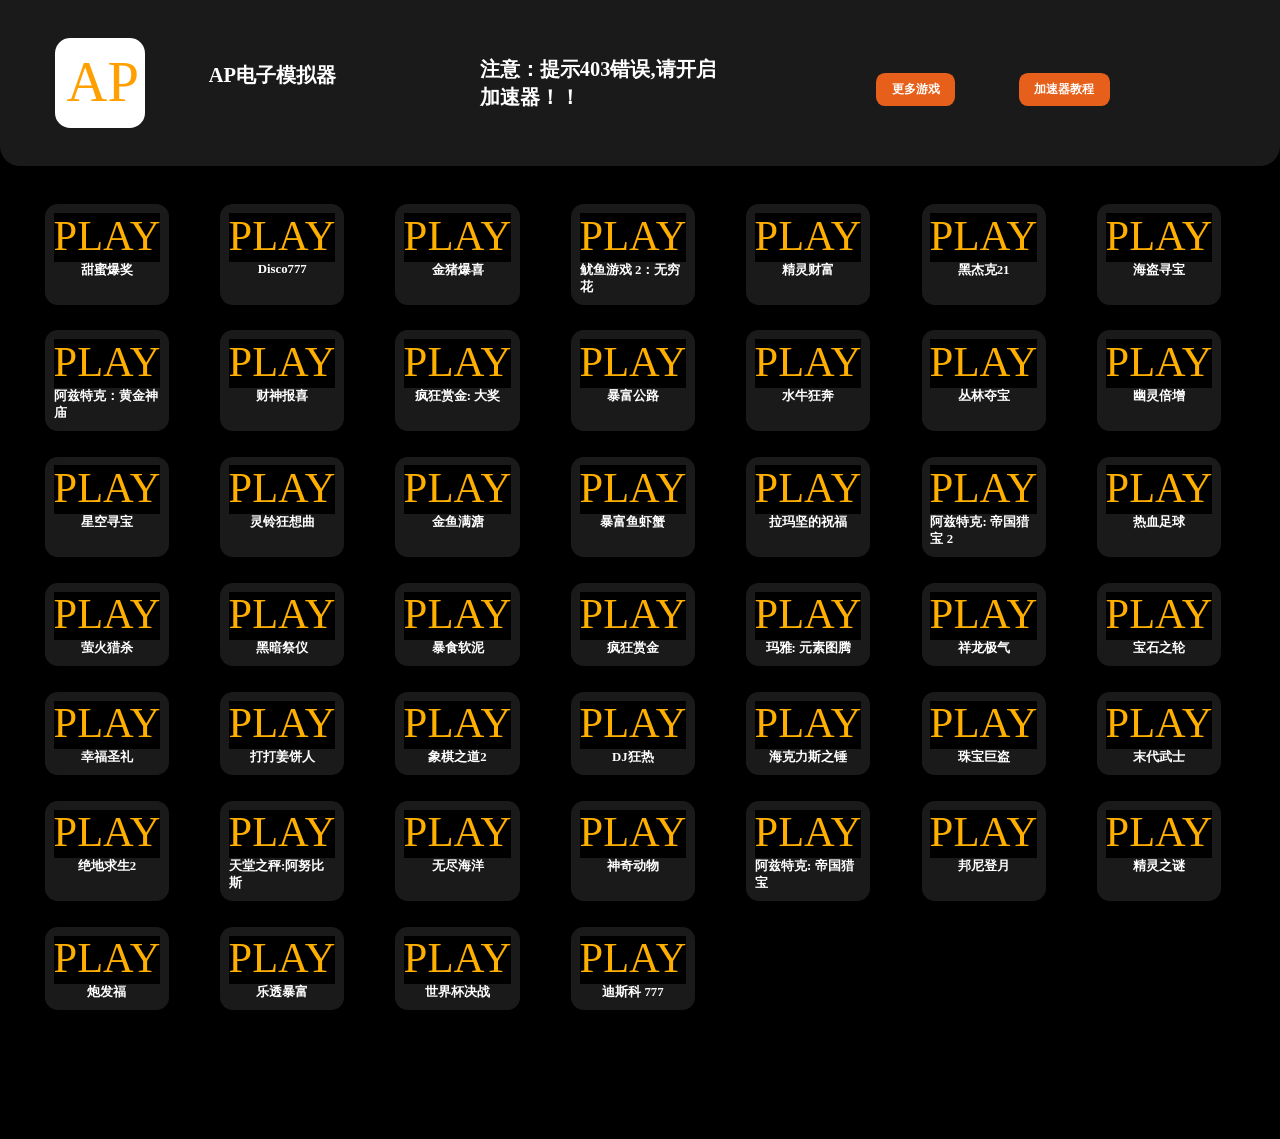
==== commit 7a493db5: "Add files via upload" ====
--- a/ap.html
+++ b/ap.html
@@ -16,7 +16,7 @@
         <img src="./svg/ap.svg" alt=""><div class="info">
 		<h1><br>AP电子模拟器</h1><div class="yum"></div></div></div>
                 <h1>注意：提示403错误,请开启加速器！！</h1>
-                <div class="nav"><a href="index.html">返回首页</a>
+                <div class="nav"><a href="index.html">更多游戏</a>
                 <a href="tea1.html">加速器教程</a></div></div>
         <ul class="YF28-CC">
 <li class="list"><a onclick="window.open(gf + ('10068') + ge, '_self')"><img src="./svg/play.svg" alt=""><span>甜蜜爆奖</span></a></li>
